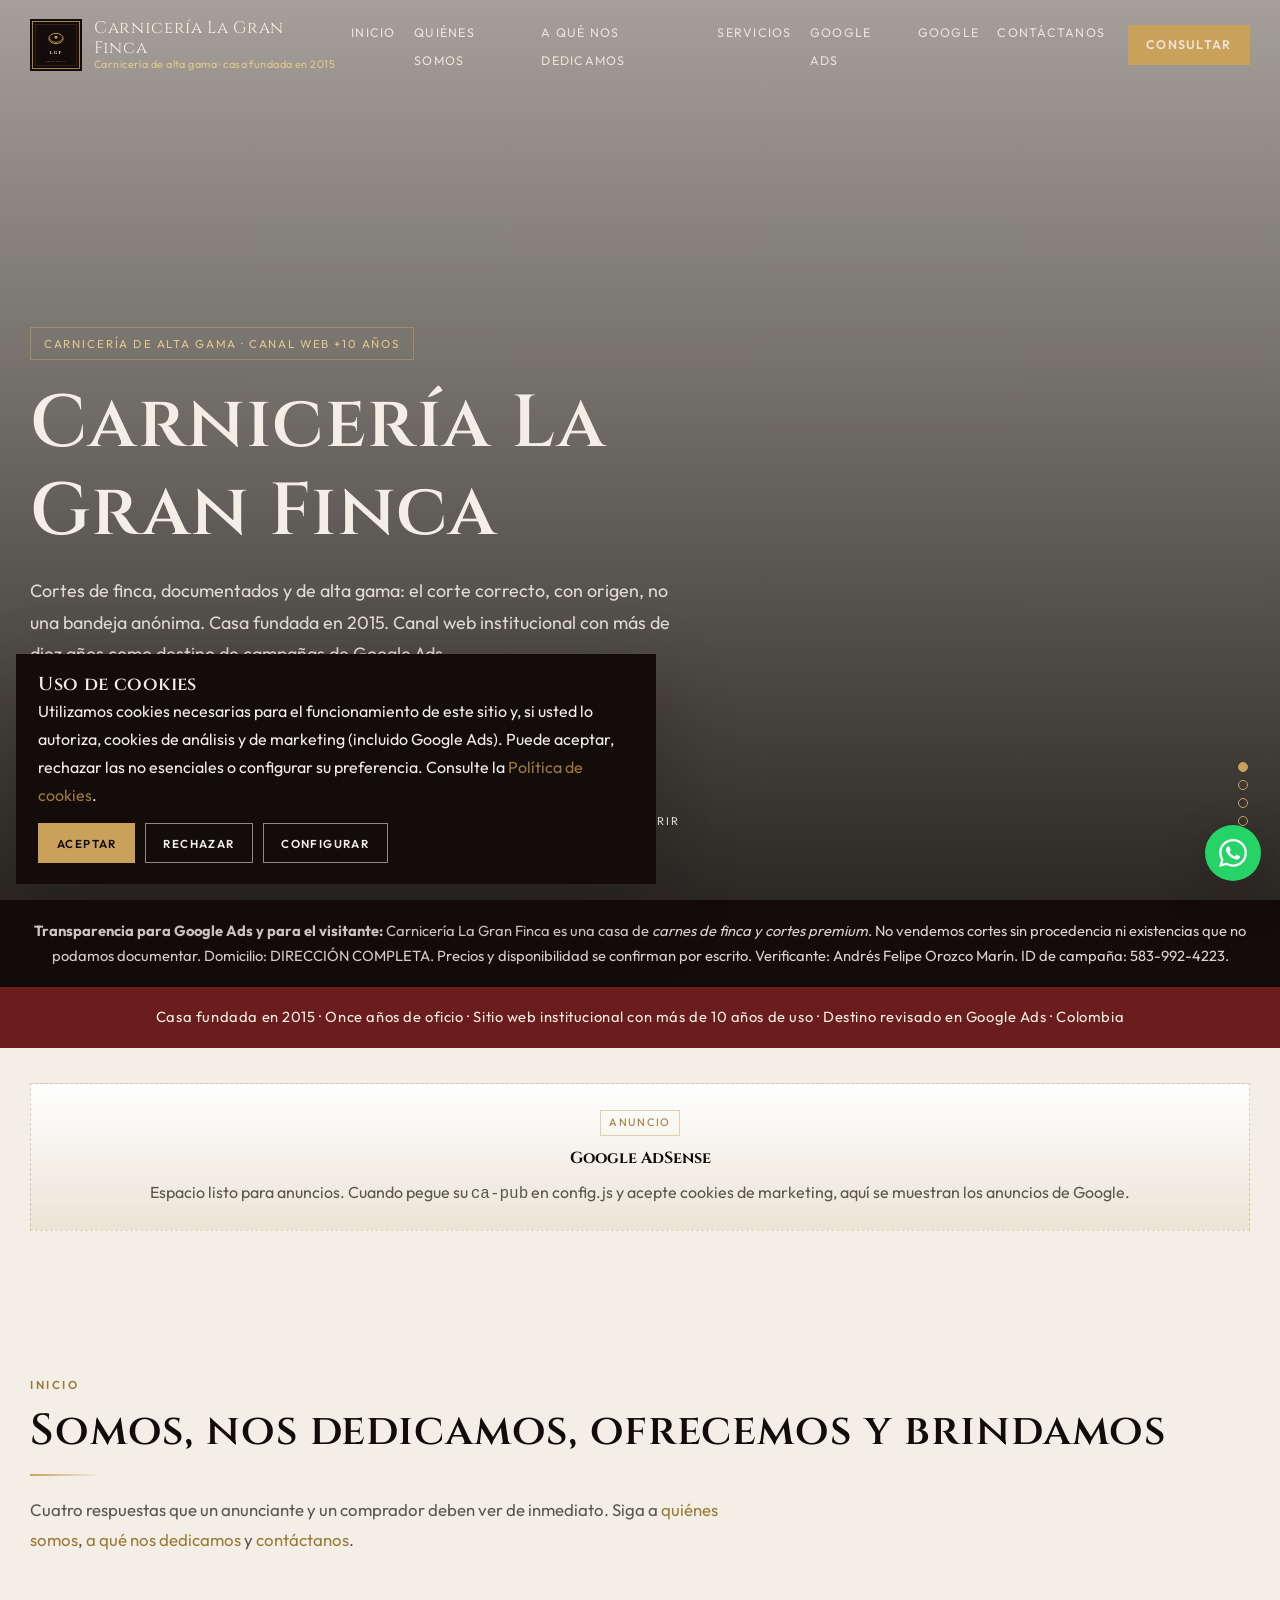
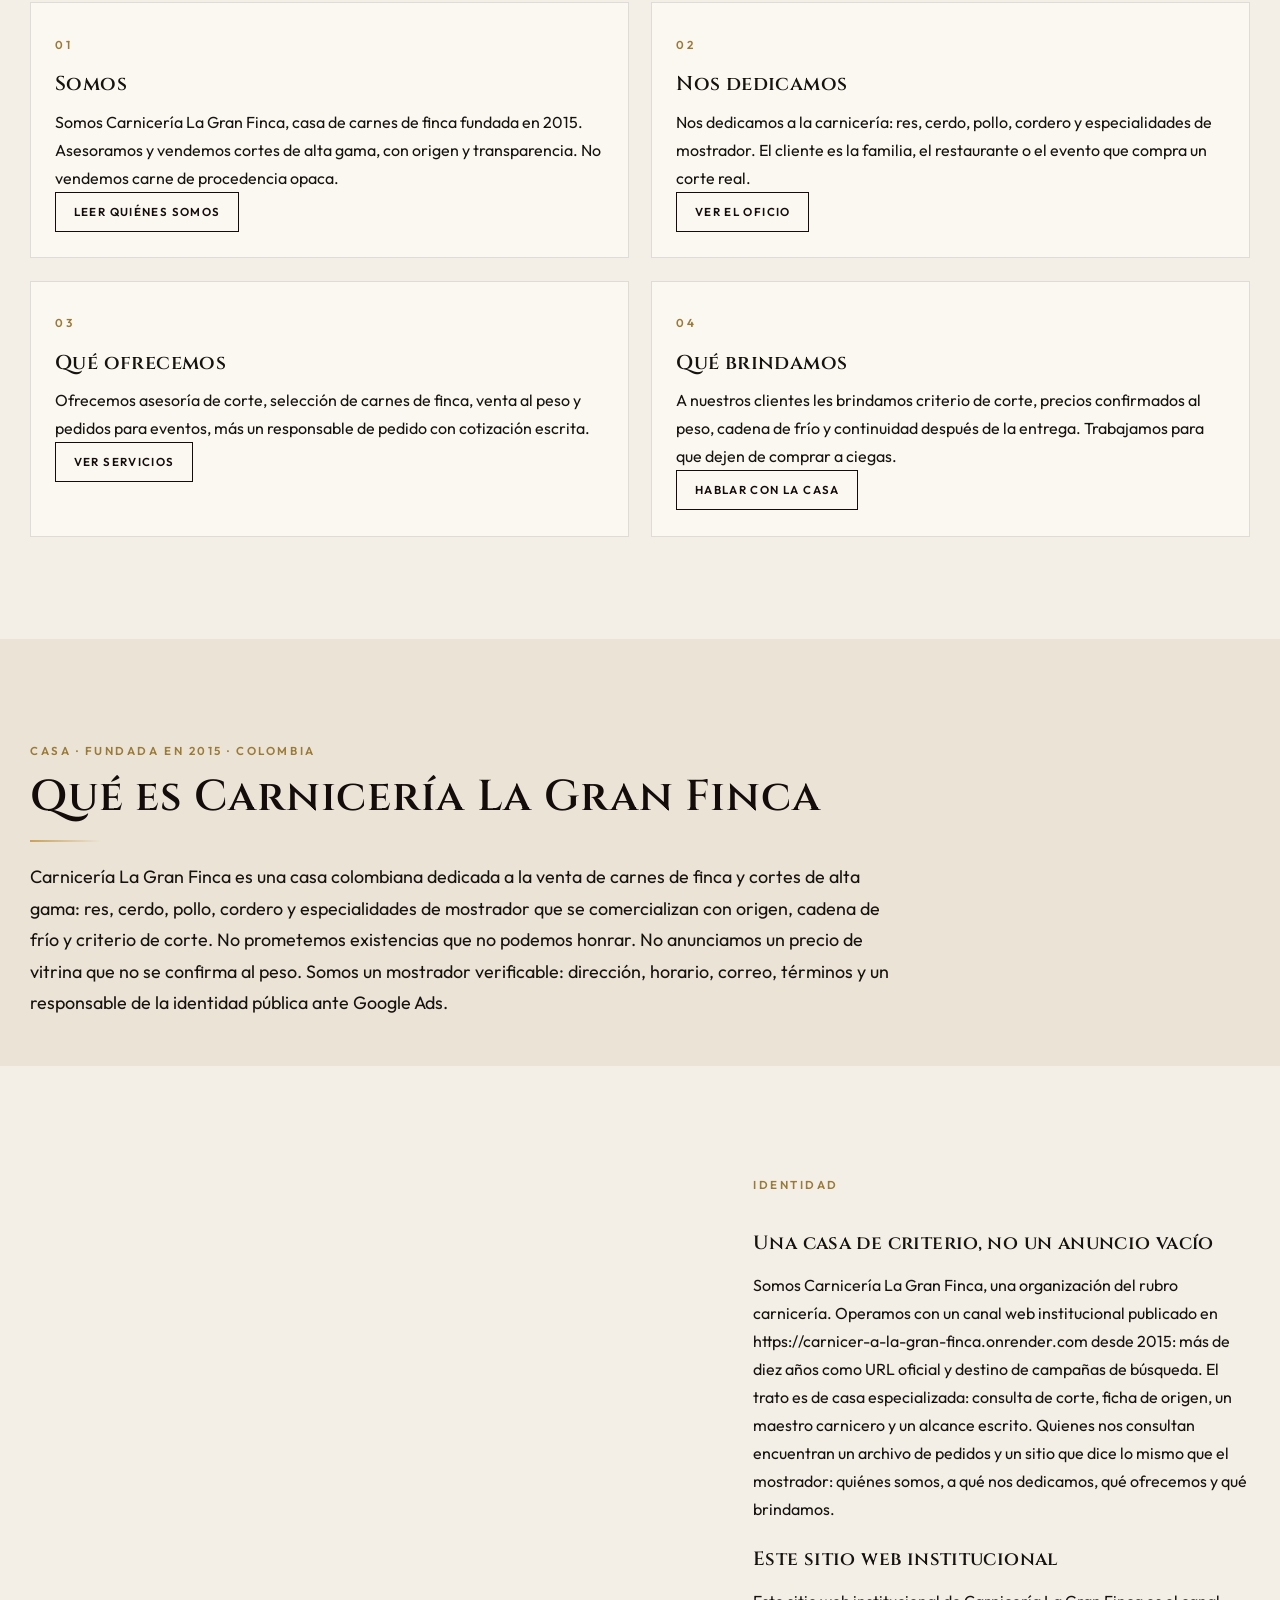
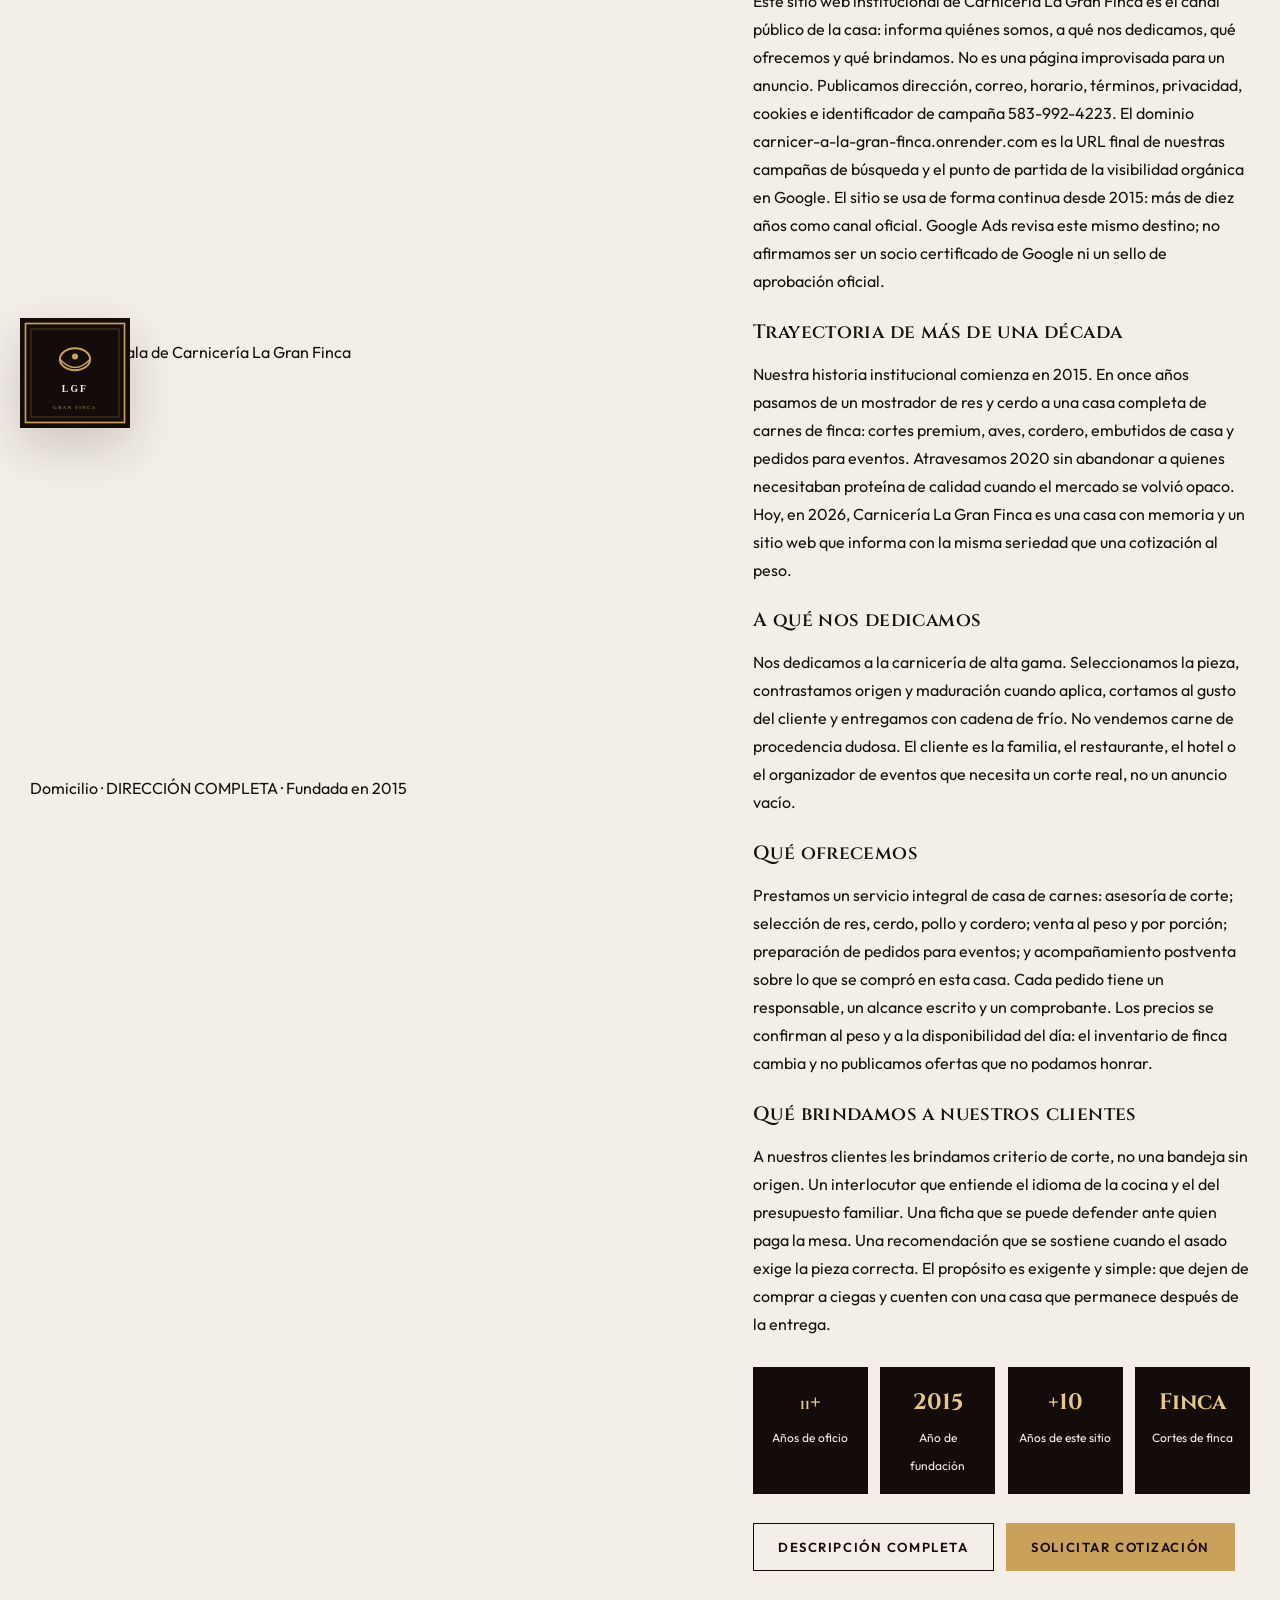
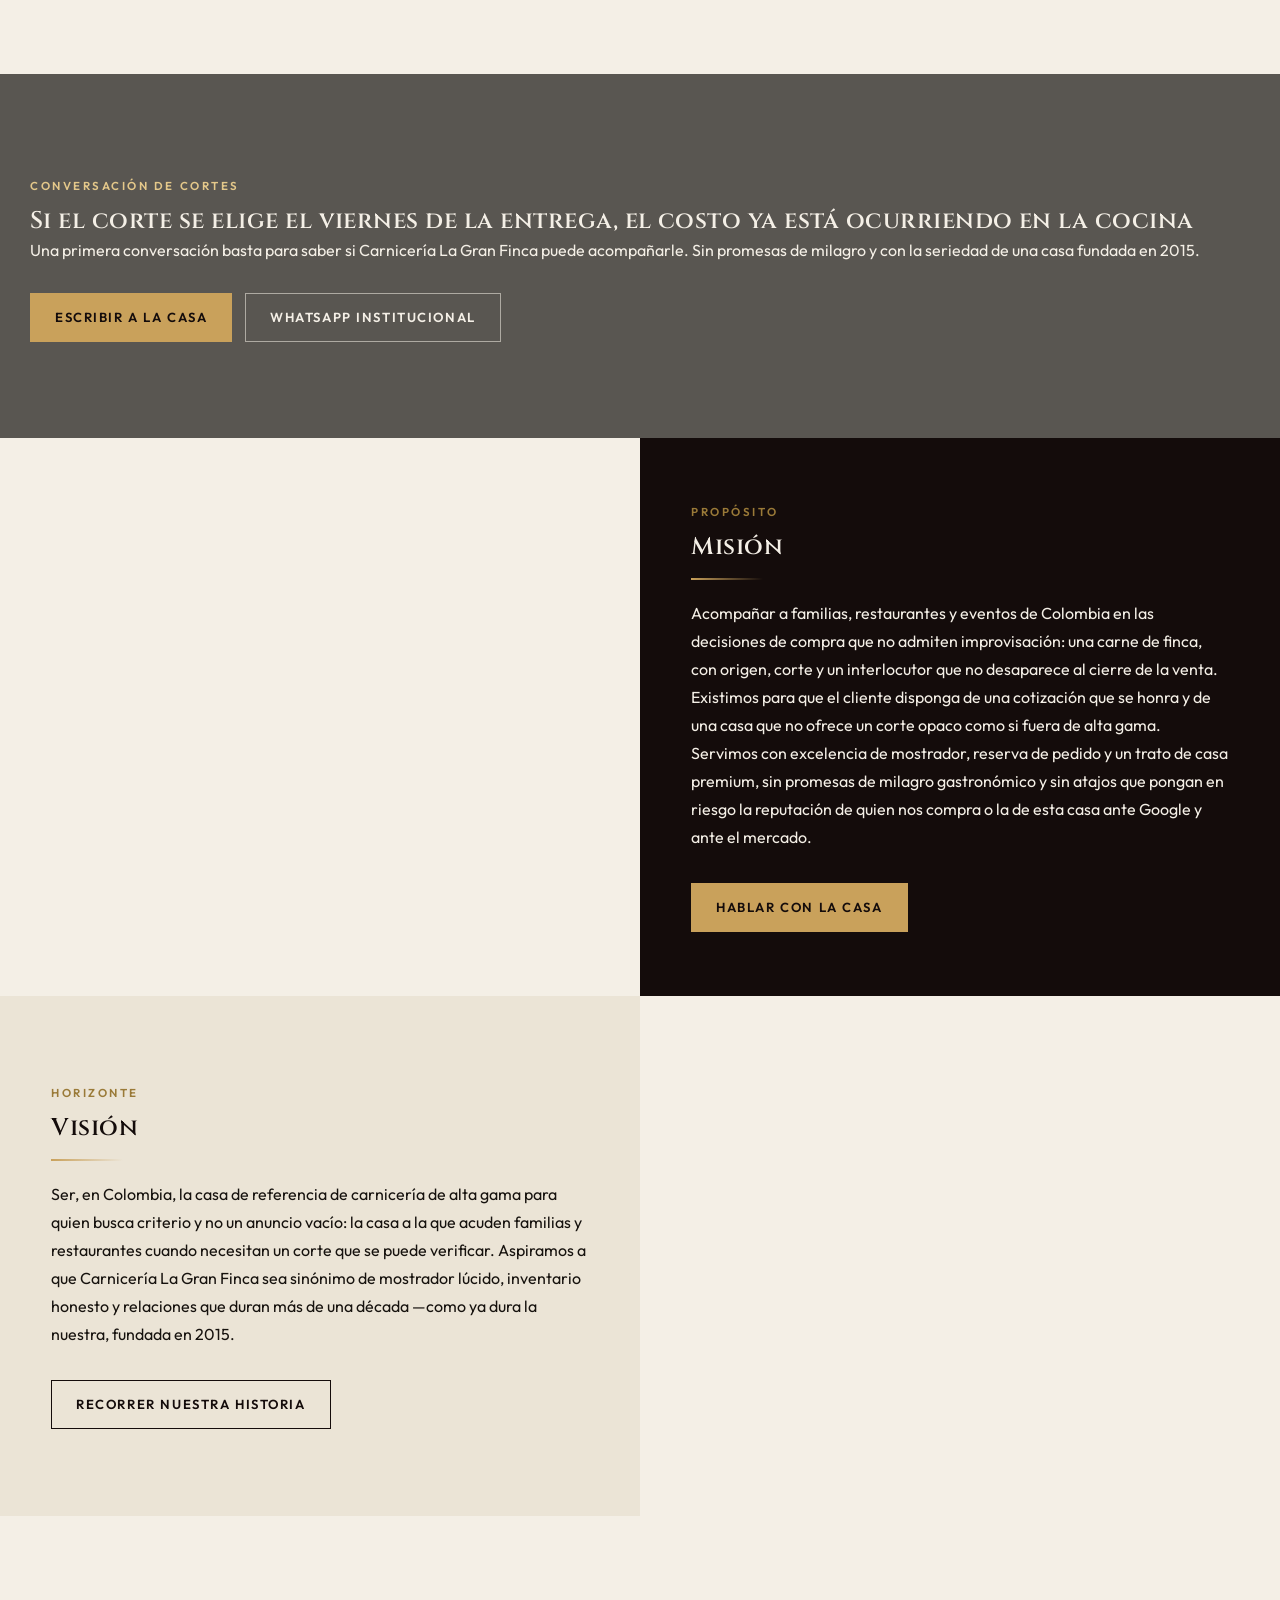
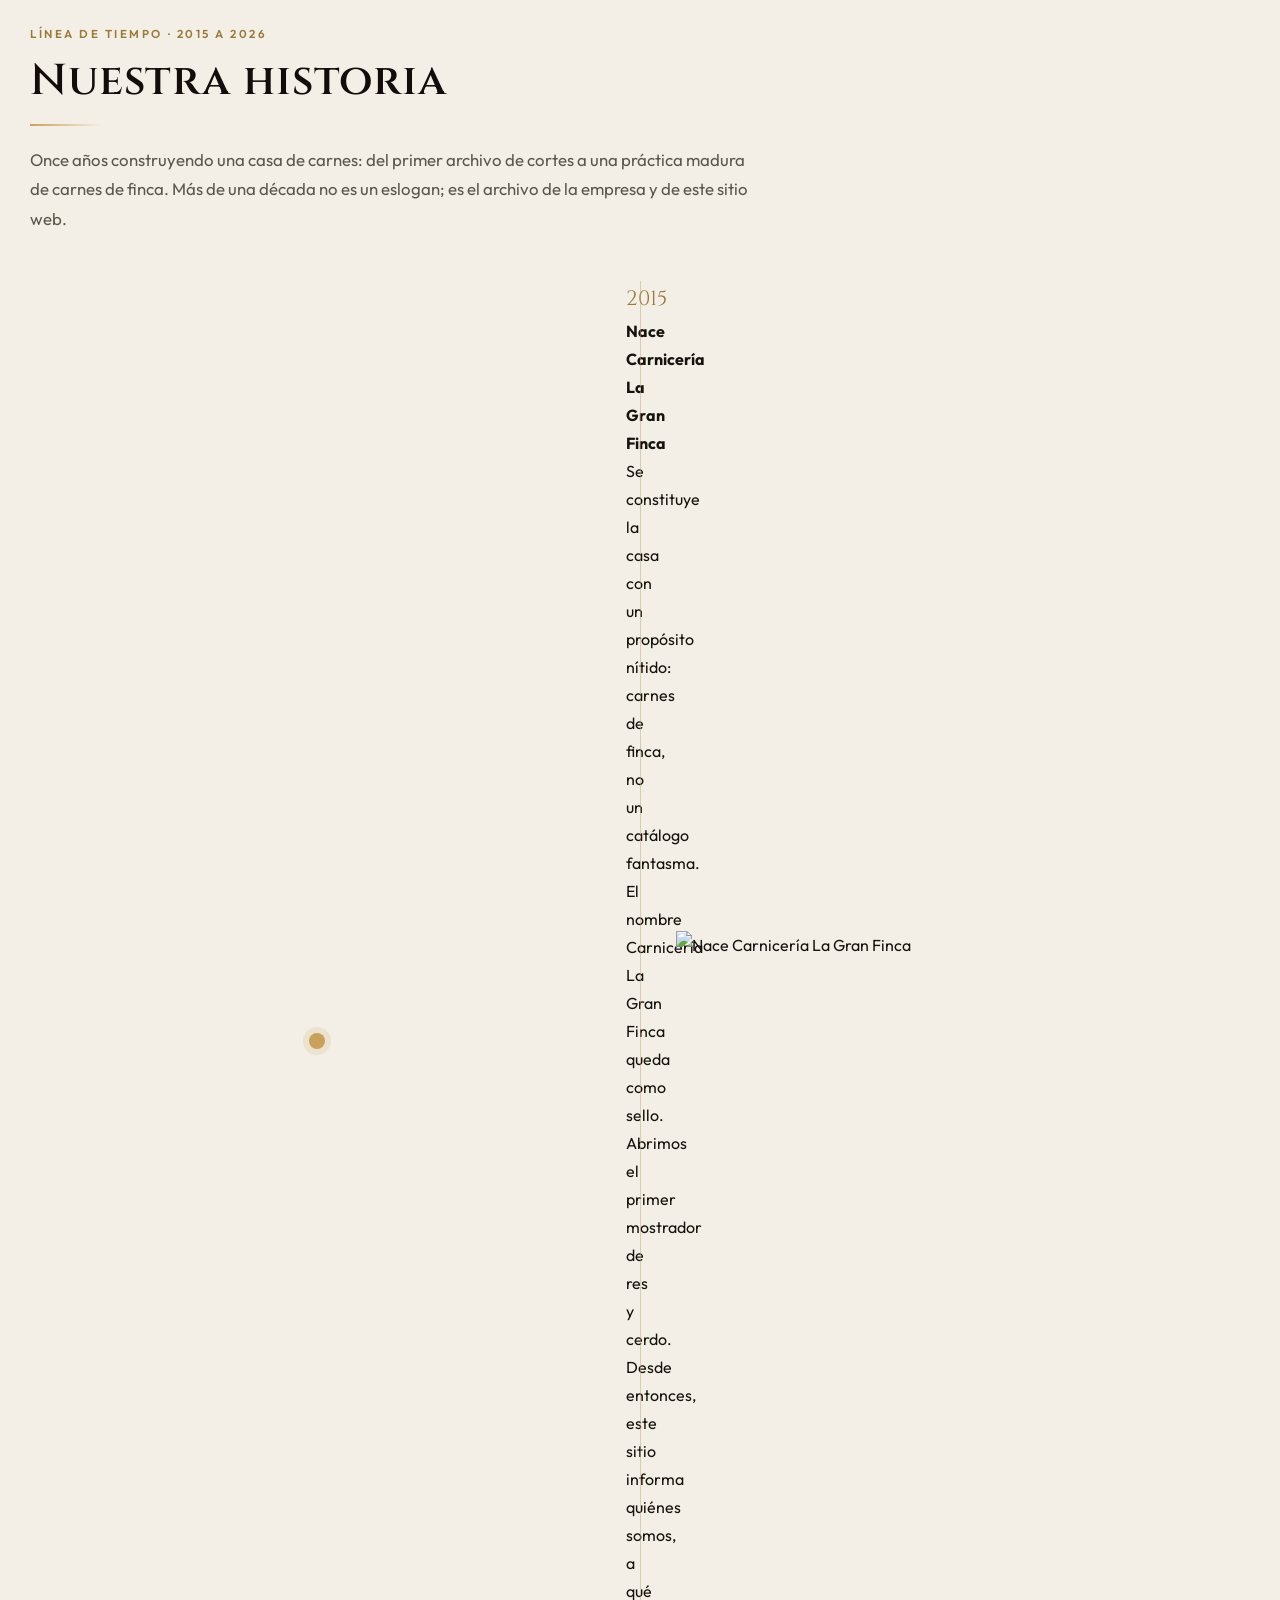
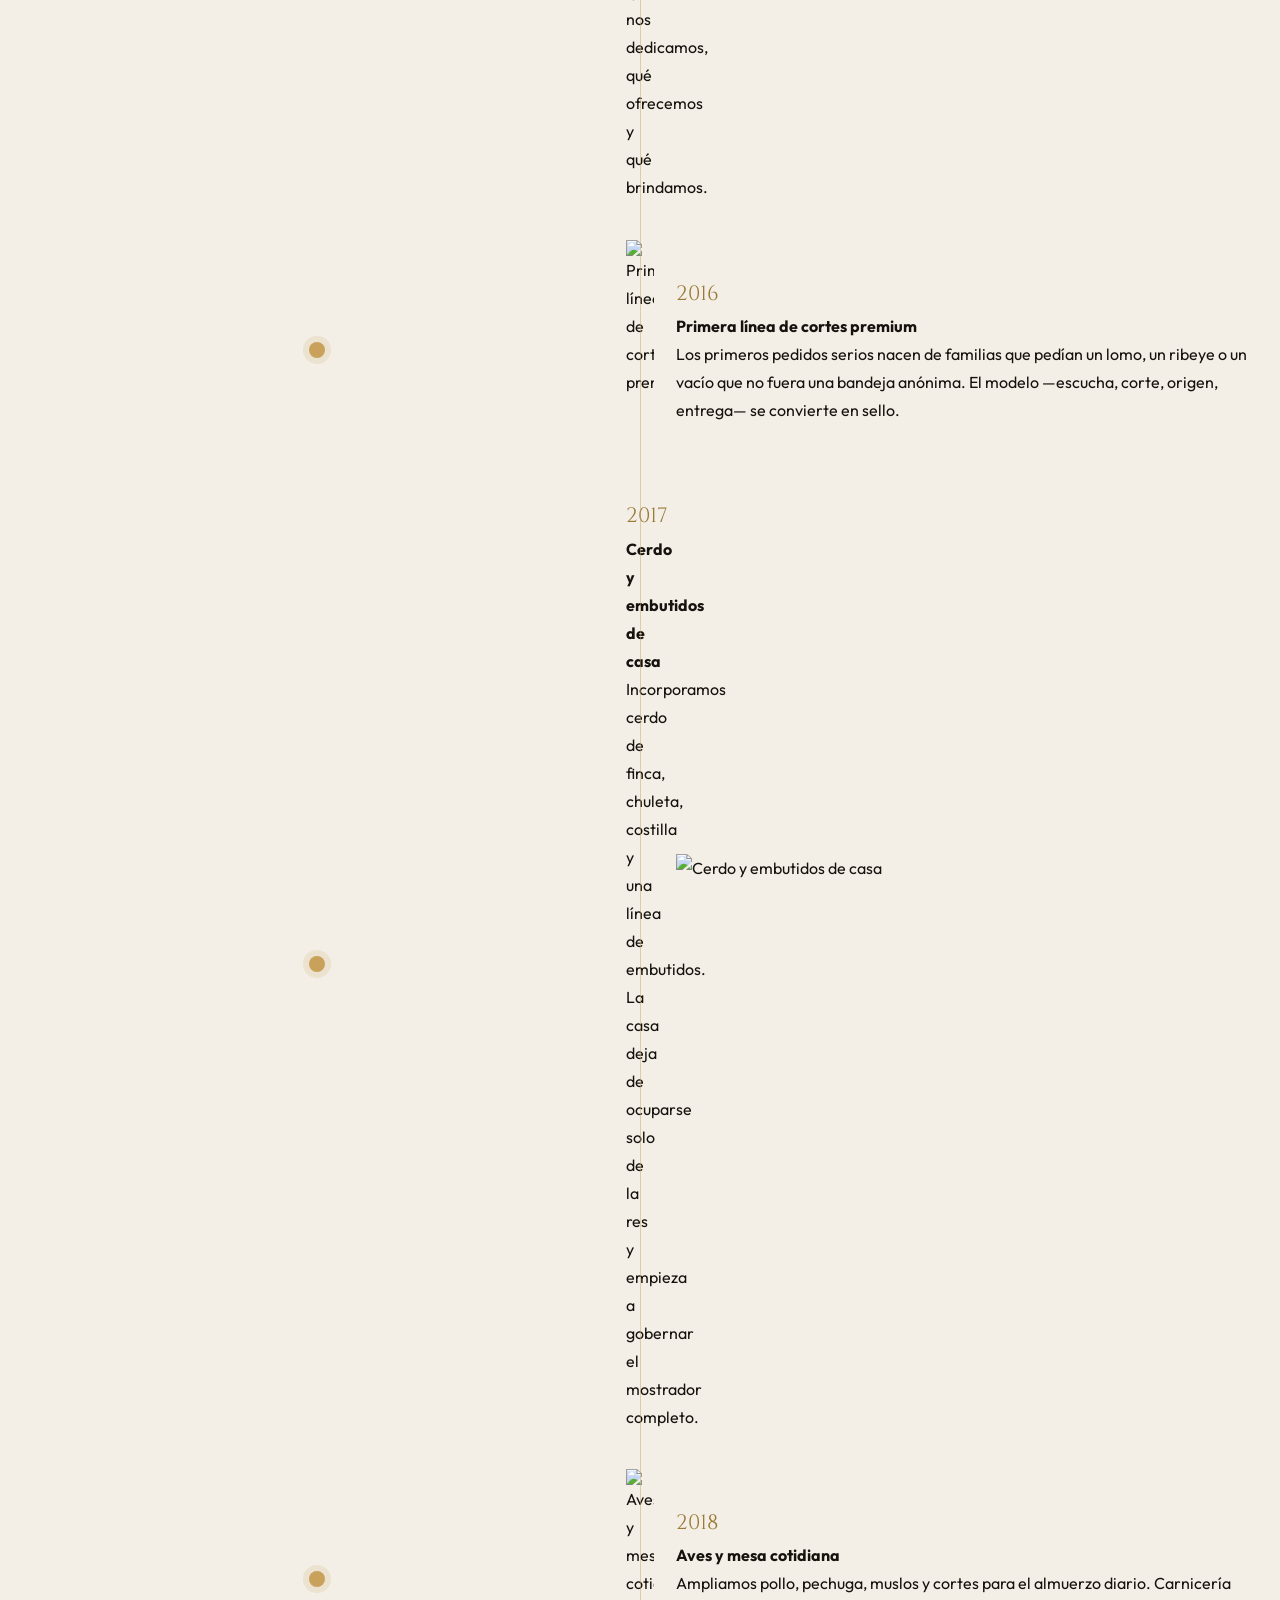
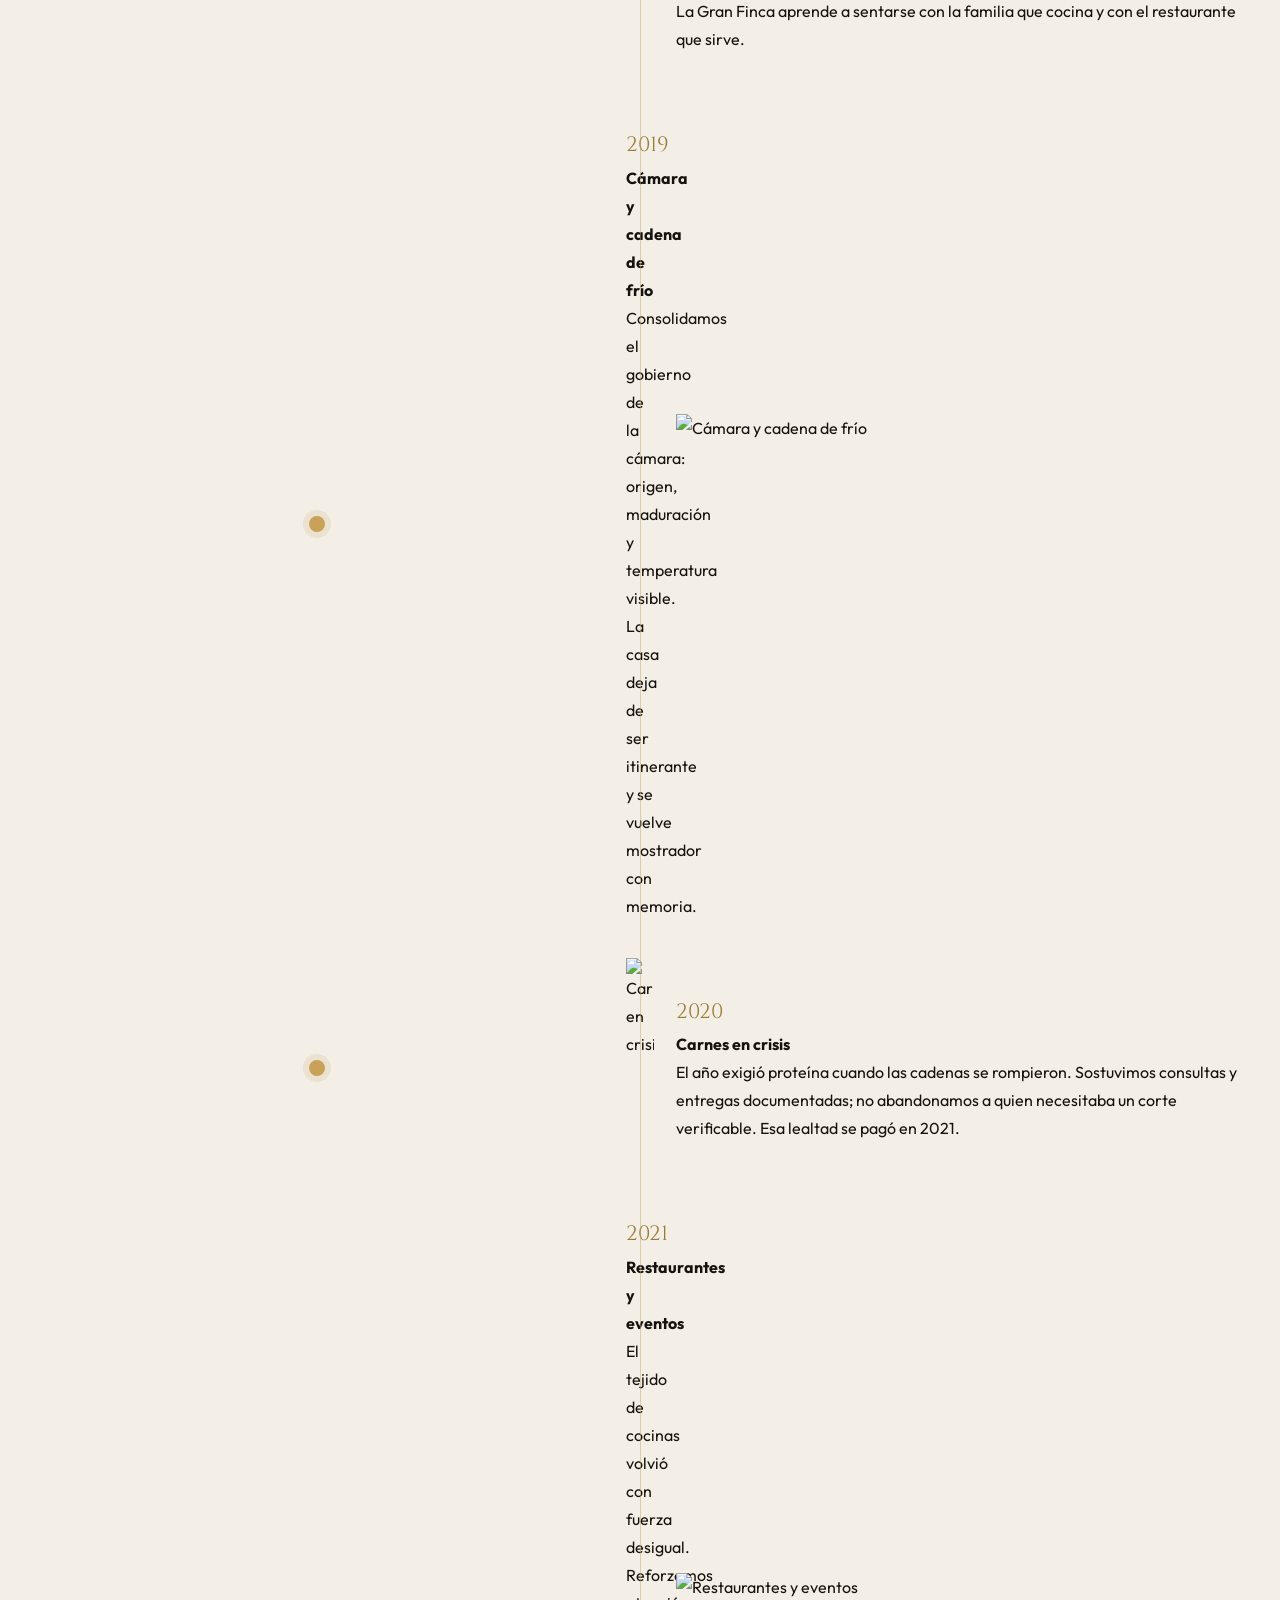
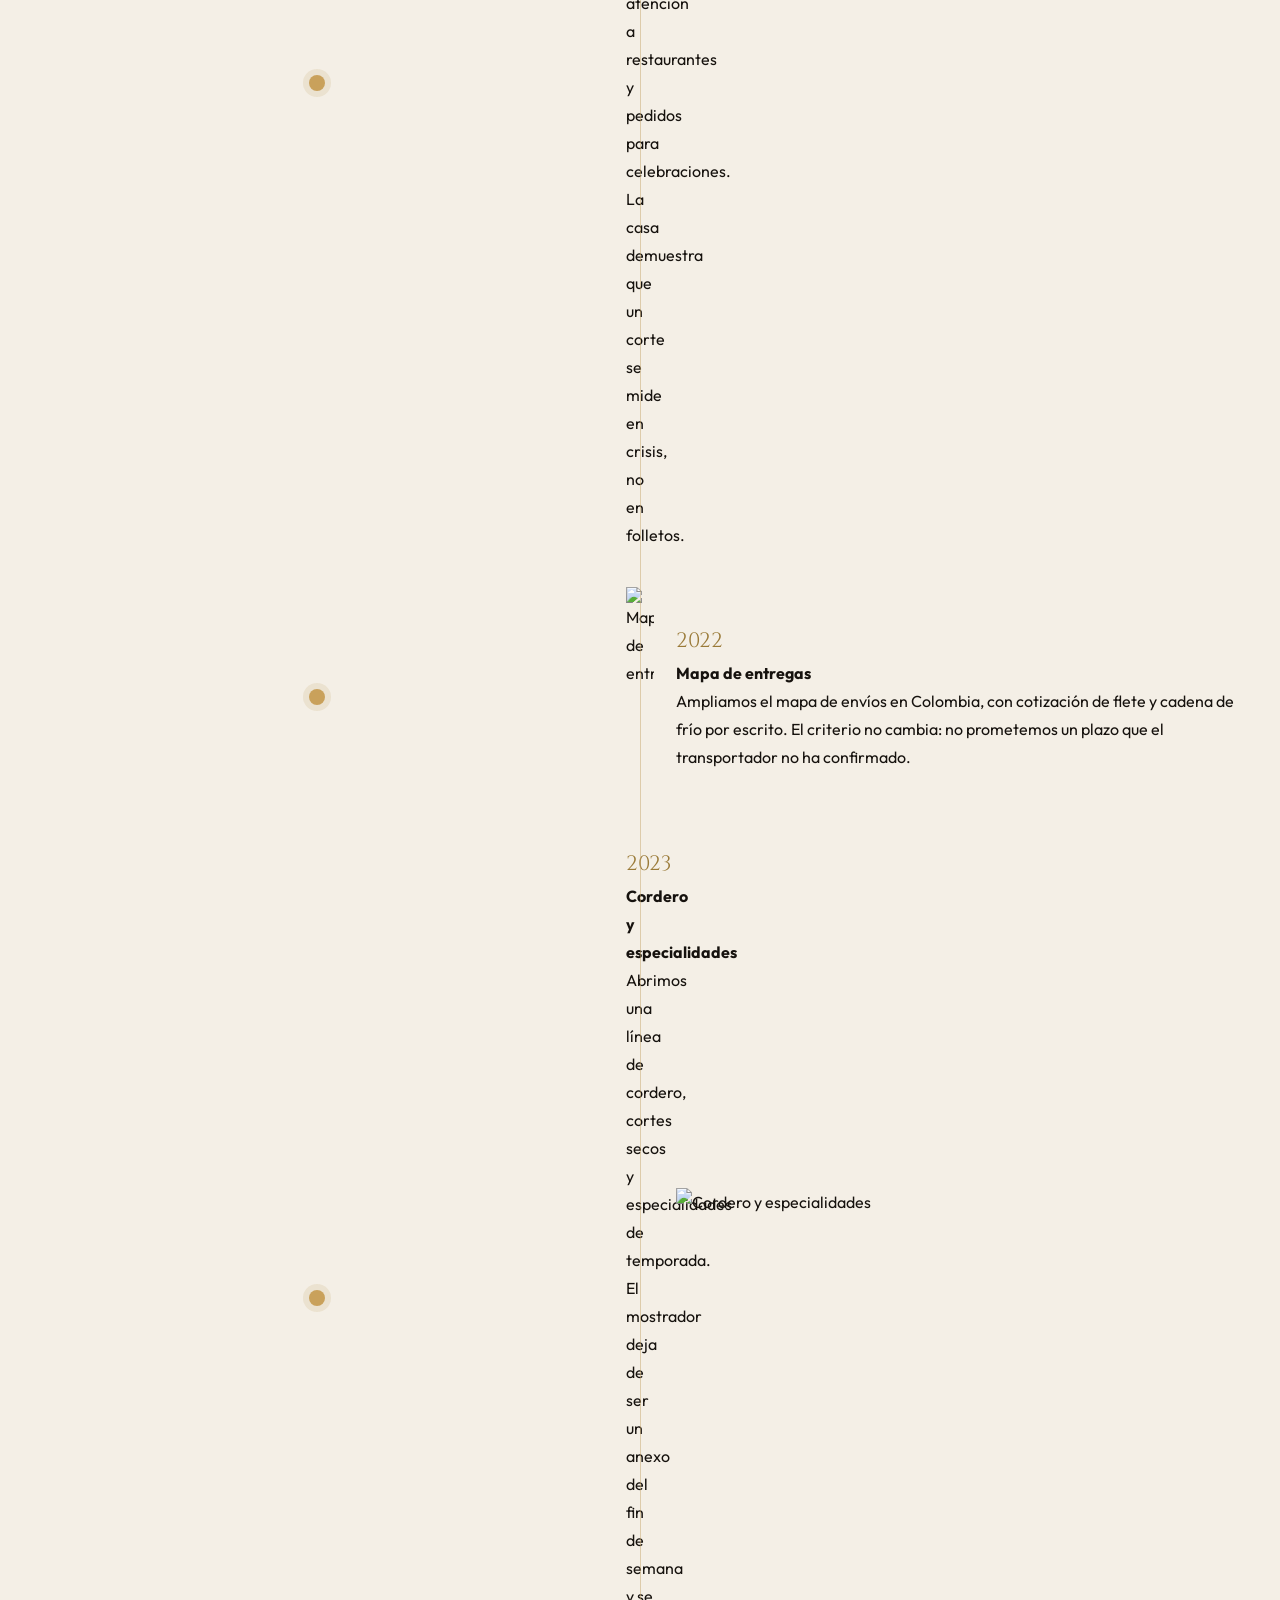
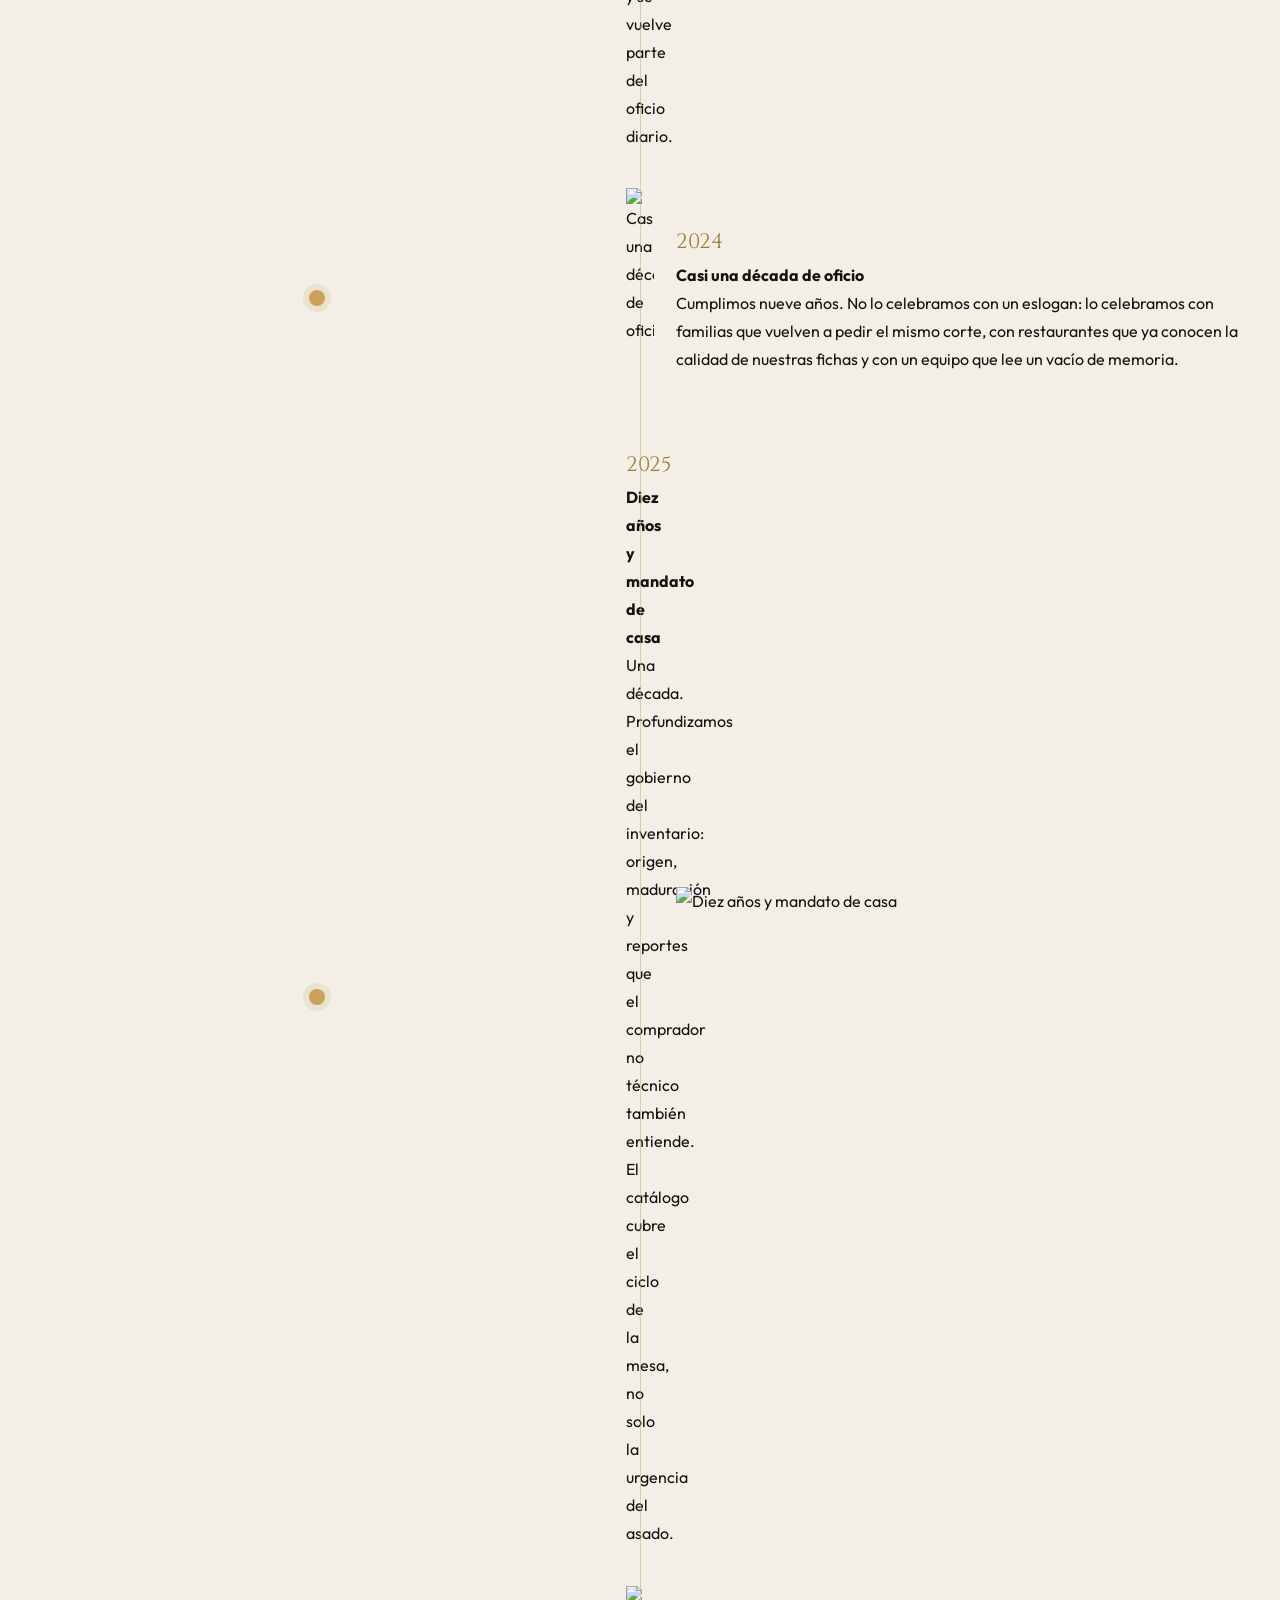
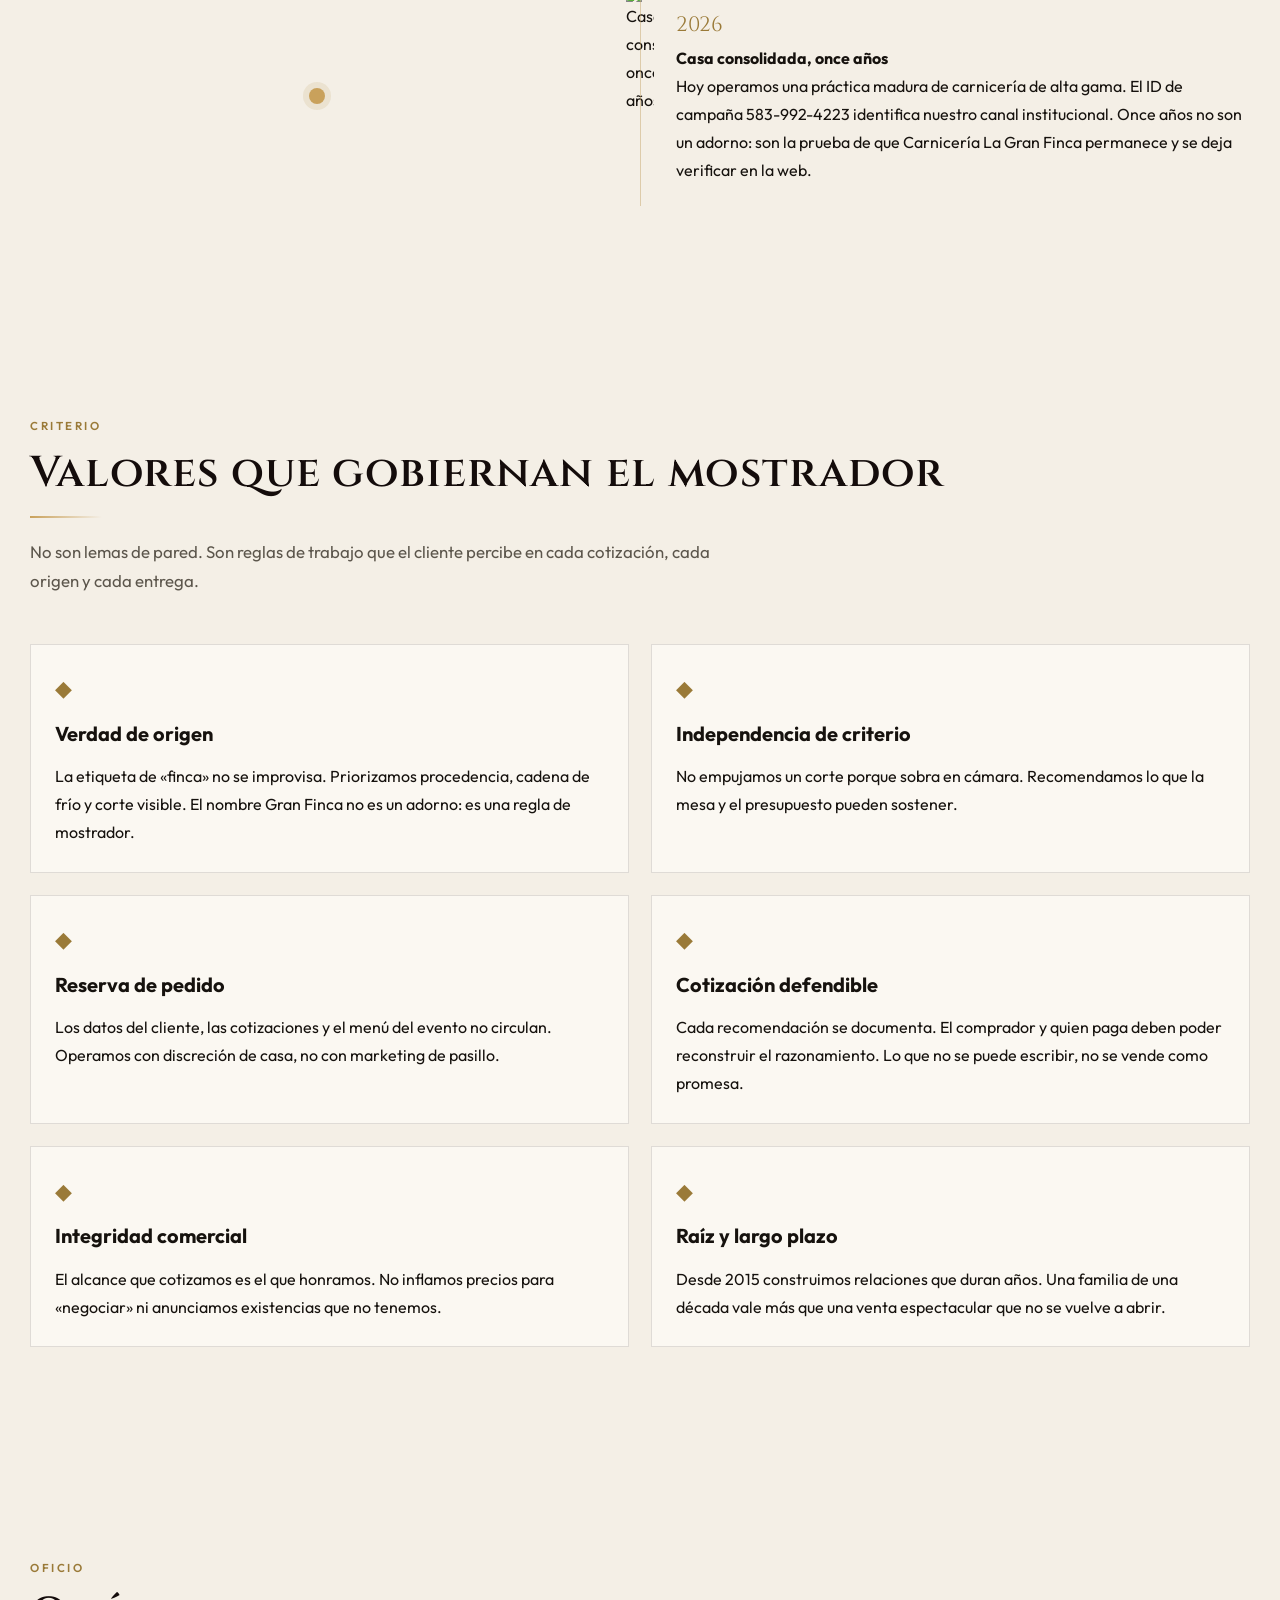
==== index.html @ 7850e7ec "Add files via upload" ====
<!DOCTYPE html>
<html lang="es">
<head>
  <meta charset="UTF-8">
  <meta name="viewport" content="width=device-width, initial-scale=1.0, viewport-fit=cover">
  <meta name="description" content="Carnicería La Gran Finca: carnicería de carnes de finca. Sitio web institucional +10 años. Correo ryolimardunno@gmail.com. ID de campaña 583-992-4223.">
  <meta name="keywords" content="Carnicería La Gran Finca, carnicería, carnes de finca, carnes premium, carne de res, cortes de carne, corte de finca, carnicería de alta gama">
  <meta name="geo.region" content="CO">
  <meta name="language" content="Spanish">
  <meta name="content-language" content="es-CO">
  <meta name="author" content="Carnicería La Gran Finca">
  <meta name="robots" content="index, follow, max-image-preview:large">
  <meta name="googlebot" content="index, follow">
  <meta property="og:title" content="Carnes de finca y cortes premium | Carnicería La Gran Finca">
  <meta property="og:description" content="Casa de carnes de finca y cortes premium. Canal web institucional +10 años. ID de campaña 583-992-4223.">
  <meta property="og:image" content="https://images.unsplash.com/photo-1603048297172-c92544798d5a?w=1200&q=80&auto=format&fit=crop">
  <meta property="og:image:alt" content="Carnes de alta gama — Carnicería La Gran Finca">
  <meta name="twitter:image" content="https://images.unsplash.com/photo-1603048297172-c92544798d5a?w=1200&q=80&auto=format&fit=crop">
  <meta property="og:locale" content="es_CO">
  <meta property="og:site_name" content="Carnicería La Gran Finca">
  <meta property="og:type" content="website">
  <meta property="og:url" content="https://carnicer-a-la-gran-finca.onrender.com/">
  <meta name="twitter:card" content="summary_large_image">
  <meta name="theme-color" content="#140c0b">
  <link rel="canonical" href="https://carnicer-a-la-gran-finca.onrender.com/">
  <link rel="alternate" hreflang="es-CO" href="https://carnicer-a-la-gran-finca.onrender.com/">
  <link rel="alternate" hreflang="x-default" href="https://carnicer-a-la-gran-finca.onrender.com/">
  <link rel="icon" href="assets/img/favicon.svg" type="image/svg+xml">
  <link rel="apple-touch-icon" href="assets/img/logo.svg">
  <title>Carnes de finca y cortes premium | Carnicería La Gran Finca</title>
  <link rel="preconnect" href="https://fonts.googleapis.com">
  <link rel="preconnect" href="https://fonts.gstatic.com" crossorigin>
  <link rel="preconnect" href="https://images.unsplash.com" crossorigin>
  <link rel="dns-prefetch" href="https://images.unsplash.com">
  <link rel="preload" as="image" href="https://images.unsplash.com/photo-1603048297172-c92544798d5a?w=1280&q=80&auto=format&fit=crop" fetchpriority="high">
  <link href="https://fonts.googleapis.com/css2?family=Cinzel:wght@500;600&family=Outfit:wght@300;400;500;600;700&display=swap" rel="stylesheet">
  <script type="application/ld+json">
  {
    "@context": "https://schema.org",
    "@type": "FoodEstablishment",
    "name": "Carnicería La Gran Finca",
    "description": "Carnicería de carnes de finca. Canal web institucional desde 2015.",
    "foundingDate": "2015",
    "email": "ryolimardunno@gmail.com",
    "url": "https://carnicer-a-la-gran-finca.onrender.com/",
    "image": "https://carnicer-a-la-gran-finca.onrender.com/assets/img/logo.svg",
    "currenciesAccepted": "COP",
    "openingHours": "Mo-Fr 07:00-19:00, Sa 07:00-18:00, Su 08:00-14:00",
    "address": {
      "@type": "PostalAddress",
      "streetAddress": "DIRECCIÓN COMPLETA",
      "addressCountry": "CO"
    },
    "areaServed": { "@type": "Country", "name": "Colombia" },
    "knowsAbout": ["carnicería", "carnes de finca", "carne de res", "cortes de carne"],
    "priceRange": "$$"
  }
  </script>
  <script type="application/ld+json">
  {
    "@context": "https://schema.org",
    "@type": "WebSite",
    "name": "Carnicería La Gran Finca",
    "url": "https://carnicer-a-la-gran-finca.onrender.com/",
    "inLanguage": "es-CO",
    "datePublished": "2015-01-01",
    "description": "Sitio web institucional de Carnicería La Gran Finca, usado de forma continua desde 2015.",
    "publisher": { "@type": "Organization", "name": "Carnicería La Gran Finca" }
  }
  </script>
  <link rel="stylesheet" href="assets/css/styles.css">
</head>
<body>

  <a class="skip-link" href="#contenido">Saltar al contenido</a>

  <header class="site-header" id="inicio">
    <div class="header-inner">
      <a class="brand" href="#inicio" aria-label="Carnicería La Gran Finca — Inicio">
        <img class="brand-logo-img" data-cfg-src="logo" src="assets/img/logo.svg" alt="Carnicería La Gran Finca" width="64" height="64">
        <span class="brand-text">
          <span class="brand-name" data-cfg="nombre">Carnicería La Gran Finca</span>
          <span class="brand-sub" data-cfg="brandSub">carnicería de alta gama · casa fundada en 2015</span>
        </span>
      </a>
      <button class="nav-toggle" type="button" aria-expanded="false" aria-controls="nav-principal" aria-label="Abrir menú">
        <span></span><span></span><span></span>
      </button>
      <nav class="nav-principal" id="nav-principal" aria-label="Navegación principal">
        <ul>
          <li><a href="#inicio">Inicio</a></li>
          <li><a href="quienes-somos.html">Quiénes somos</a></li>
          <li><a href="a-que-nos-dedicamos.html">A qué nos dedicamos</a></li>
          <li><a href="#servicios">Servicios</a></li>
          <li><a href="#google-ads">Google Ads</a></li>
          <li><a href="search-console.html">Google</a></li>
          <li><a href="contacto.html">Contáctanos</a></li>
        </ul>
        <a class="btn btn-primary btn-sm" href="#contacto">Consultar</a>
      </nav>
    </div>
  </header>

  <main id="contenido">

    <section class="hero" aria-label="Portada principal">
      <div class="hero-carousel" id="hero-carousel"></div>
      <div class="hero-overlay" aria-hidden="true"></div>
      <div class="hero-content reveal">
        <span class="hero-badge" data-cfg="heroUbacion">Carnes de finca y cortes premium · canal web +10 años</span>
        <h1 class="hero-headline">Carnicería La Gran Finca</h1>
        <p class="hero-slogan">Cortes de finca, documentados y de alta gama: el corte correcto, con origen, no una bandeja anónima. Casa fundada en 2015. Canal web institucional con más de diez años como destino de campañas de Google Ads.</p>
        <p class="hero-site-url">
          <a data-cfg-href="sitioUrl" href="https://carnicer-a-la-gran-finca.onrender.com/" target="_blank" rel="noopener noreferrer">
            <span data-cfg="sitioDominio">carnicer-a-la-gran-finca.onrender.com</span>
          </a>
        </p>
        <div class="hero-actions">
          <a class="btn btn-primary" href="#somos">Conocer más</a>
          <a class="btn btn-outline" href="#contacto">Contactar</a>
          <a class="btn btn-whatsapp" data-cfg-href="whatsapp" href="contacto.html" rel="noopener noreferrer">
            <svg width="18" height="18" viewBox="0 0 24 24" fill="currentColor" aria-hidden="true"><path d="M17.472 14.382c-.297-.149-1.758-.867-2.03-.967-.273-.099-.471-.148-.67.15-.197.297-.767.966-.94 1.164-.173.199-.347.223-.644.075-.297-.15-1.255-.463-2.39-1.475-.883-.788-1.48-1.761-1.653-2.059-.173-.297-.018-.458.13-.606.134-.133.298-.347.446-.52.149-.174.198-.298.298-.497.099-.198.05-.371-.025-.52-.075-.149-.669-1.612-.916-2.207-.242-.579-.487-.5-.669-.51-.173-.008-.371-.01-.57-.01-.198 0-.52.074-.792.372-.272.297-1.04 1.016-1.04 2.479 0 1.462 1.065 2.875 1.213 3.074.149.198 2.096 3.2 5.077 4.487.709.306 1.262.489 1.694.625.712.227 1.36.195 1.871.118.571-.085 1.758-.719 2.006-1.413.248-.694.248-1.289.173-1.413-.074-.124-.272-.198-.57-.347m-5.421 7.403h-.004a9.87 9.87 0 01-5.031-1.378l-.361-.214-3.741.982.998-3.648-.235-.374a9.86 9.86 0 01-1.51-5.26c.001-5.45 4.436-9.884 9.888-9.884 2.64 0 5.122 1.03 6.988 2.898a9.825 9.825 0 012.893 6.994c-.003 5.45-4.435 9.884-9.885 9.884m8.413-18.297A11.815 11.815 0 0012.05 0C5.495 0 .16 5.335.157 11.892c0 2.096.547 4.142 1.588 5.945L.057 24l6.305-1.654a11.882 11.882 0 005.683 1.448h.005c6.554 0 11.89-5.335 11.893-11.893a11.821 11.821 0 00-3.48-8.413z"/></svg>
            WhatsApp
          </a>
        </div>
      </div>
      <div class="hero-indicators" id="hero-indicators" role="tablist" aria-label="Imágenes de portada"></div>
      <a class="hero-scroll" href="#somos" aria-label="Desplazarse hacia abajo">
        <span>Descubrir</span>
        <span class="hero-scroll-line"></span>
      </a>
    </section>

    <p class="policy-strip">
      <strong>Transparencia para Google Ads y para el visitante:</strong>
      Carnicería La Gran Finca es una casa de <em>carnes de finca y cortes premium</em>.
      No vendemos cortes sin procedencia ni existencias que no podamos documentar.
      Domicilio: <span data-cfg="direccion">DIRECCIÓN COMPLETA</span>.
      Precios y disponibilidad se confirman por escrito.
      Verificante: <span data-cfg="verificanteNombre">Andrés Felipe Orozco Marín</span>.
      ID de campaña: <span data-cfg="idCampana">583-992-4223</span>.
    </p>

    <p class="years-ribbon">Casa fundada en 2015 · Once años de oficio · Sitio web institucional con más de 10 años de uso · Destino revisado en Google Ads · Colombia</p>

    <aside class="adsense-unit container" data-adsense data-ad-format="horizontal" aria-label="Anuncio"></aside>

    <section class="section" id="inicio-info" aria-labelledby="inicio-info-title">
      <div class="container">
        <div class="section-head reveal">
          <span class="eyebrow">Inicio</span>
          <h2 class="section-title" id="inicio-info-title">Somos, nos dedicamos, ofrecemos y brindamos</h2>
          <div class="gold-rule"></div>
          <p class="section-lead">Cuatro respuestas que un anunciante y un comprador deben ver de inmediato. Siga a <a href="quienes-somos.html">quiénes somos</a>, <a href="a-que-nos-dedicamos.html">a qué nos dedicamos</a> y <a href="contacto.html">contáctanos</a>.</p>
        </div>
        <div class="pillars-grid">
          <article class="pillar-card reveal">
            <span class="eyebrow">01</span>
            <h3>Somos</h3>
            <p data-cfg="pilarSomos">Somos Carnicería La Gran Finca, casa de carnes de finca fundada en 2015.</p>
            <a class="btn btn-ghost btn-sm" href="quienes-somos.html">Leer quiénes somos</a>
          </article>
          <article class="pillar-card reveal">
            <span class="eyebrow">02</span>
            <h3>Nos dedicamos</h3>
            <p data-cfg="pilarDedicacion">Nos dedicamos a la venta de carnes de finca y cortes premium: res, cerdo, pollo y aves.</p>
            <a class="btn btn-ghost btn-sm" href="a-que-nos-dedicamos.html">Ver el oficio</a>
          </article>
          <article class="pillar-card reveal">
            <span class="eyebrow">03</span>
            <h3>Qué ofrecemos</h3>
            <p data-cfg="pilarOfrecemos">Ofrecemos asesoría de corte, selección y venta de carnes de finca con cotización escrita.</p>
            <a class="btn btn-ghost btn-sm" href="#servicios">Ver servicios</a>
          </article>
          <article class="pillar-card reveal">
            <span class="eyebrow">04</span>
            <h3>Qué brindamos</h3>
            <p data-cfg="pilarBrindamos">A nuestros clientes les brindamos criterio de corte, origen del corte y continuidad después de la entrega.</p>
            <a class="btn btn-ghost btn-sm" href="contacto.html">Hablar con la casa</a>
          </article>
        </div>
      </div>
    </section>

    <section class="about-hero" id="somos" aria-labelledby="somos-title">
      <div class="container reveal">
        <span class="eyebrow">Casa · fundada en 2015 · Colombia</span>
        <h2 class="section-title" id="somos-title" data-cfg="quienesTitulo">Qué es Carnicería La Gran Finca</h2>
        <div class="gold-rule"></div>
        <p class="about-hero-lead" data-cfg="quienesDescripcion">Carnicería La Gran Finca es una casa colombiana dedicada a la carnicería de carnes de finca.</p>
      </div>
    </section>

    <section class="section" aria-labelledby="identidad-title">
      <div class="container">
        <div class="about-grid">
          <div class="about-visual reveal-left">
            <img class="logo-sello" data-cfg-src="logo" src="assets/img/logo.svg" alt="Sello de Carnicería La Gran Finca" width="280" height="280">
            <div class="about-visual-frame">
              <img src="https://images.unsplash.com/photo-1603048297172-c92544798d5a?w=1200&q=85&auto=format&fit=crop" alt="Cortes en sala de Carnicería La Gran Finca" width="900" height="560" loading="lazy">
            </div>
            <div class="about-visual-caption">
              Domicilio · <span data-cfg="direccion">DIRECCIÓN COMPLETA</span> · Fundada en <span data-cfg="anioFundacion">2015</span>
            </div>
          </div>
          <div class="about-copy reveal-right">
            <span class="eyebrow">Identidad</span>
            <h3 id="identidad-title">Una casa de criterio, no un anuncio vacío</h3>
            <p data-cfg="quienesSomos">Somos Carnicería La Gran Finca, una organización colombiana dedicada al rubro carnicería de carnes de finca.</p>
            <h3>Este sitio web institucional</h3>
            <p data-cfg="sitioWebDesde">Este sitio web institucional se usa de forma continua desde 2015: más de diez años como URL oficial y destino de campañas de Google Ads.</p>
            <h3>Trayectoria de más de una década</h3>
            <p data-cfg="quienesTrayectoria">Nuestra historia institucional comienza en 2015. En once años hemos pasado de un mostrador de carnes de finca a una casa completa de carnes de finca.</p>
            <h3>A qué nos dedicamos</h3>
            <p data-cfg="quienesDedicacion">Nos dedicamos a la carnicería de carnes de finca: res, cerdo, pollo y especialidades.</p>
            <h3>Qué ofrecemos</h3>
            <p data-cfg="quienesServicios">Prestamos un servicio integral de casa de carnes: asesoría, selección, venta y asesoría de corte con cotización escrita.</p>
            <h3>Qué brindamos a nuestros clientes</h3>
            <p data-cfg="quienesClientes">A nuestros clientes les brindamos criterio de corte, no una bandeja sin origen.</p>
            <div class="about-facts">
              <div class="about-fact">
                <strong><span data-cfg="antiguedadAnios">11</span>+</strong>
                <span>Años de oficio</span>
              </div>
              <div class="about-fact">
                <strong>2015</strong>
                <span>Año de fundación</span>
              </div>
              <div class="about-fact">
                <strong>+10</strong>
                <span>Años de este sitio</span>
              </div>
              <div class="about-fact">
                <strong>Finca</strong>
                <span>Cortes de finca</span>
              </div>
            </div>
            <div class="about-actions">
              <a class="btn btn-ghost" href="quienes-somos.html">Descripción completa</a>
              <a class="btn btn-primary" href="#contacto">Solicitar cotización</a>
            </div>
          </div>
        </div>
      </div>
    </section>

    <section class="cta-band" data-parallax style="background-image:url('https://images.unsplash.com/photo-1558030006-450675393462?w=1920&q=80&auto=format&fit=crop');">
      <div class="container reveal">
        <span class="eyebrow" style="color:var(--gold-light)">Conversación de cortes</span>
        <h2>Si el corte se elige el viernes de la entrega, el costo ya está ocurriendo en la cocina</h2>
        <p>Una primera conversación basta para saber si Carnicería La Gran Finca puede acompañarle. Sin promesas de milagro y con la seriedad de una casa fundada en 2015.</p>
        <div class="hero-actions">
          <a class="btn btn-primary" href="#contacto">Escribir a la casa</a>
          <a class="btn btn-outline" data-cfg-href="whatsapp" href="contacto.html" rel="noopener noreferrer">WhatsApp institucional</a>
        </div>
      </div>
    </section>

    <section class="mv-block" id="mision" aria-labelledby="mision-title">
      <div class="mv-visual" data-parallax style="background-image:url('https://images.unsplash.com/photo-1500595046743-cd271d694d30?w=1600&q=85&auto=format&fit=crop');" role="img" aria-label="Finca y origen de las carnes"></div>
      <div class="mv-copy reveal-right">
        <span class="eyebrow">Propósito</span>
        <h2 id="mision-title">Misión</h2>
        <div class="gold-rule"></div>
        <p data-cfg="mision">Acompañar a hogares, restaurantes y eventos de Colombia en las decisiones de corte que no admiten improvisación.</p>
        <div class="about-actions" style="margin-top:2rem;">
          <a class="btn btn-primary" href="#contacto">Hablar con la casa</a>
        </div>
      </div>
    </section>

    <section class="mv-block mv-reverse" id="vision" aria-labelledby="vision-title">
      <div class="mv-copy light reveal-left">
        <span class="eyebrow">Horizonte</span>
        <h2 id="vision-title" style="color:var(--ink)">Visión</h2>
        <div class="gold-rule"></div>
        <p data-cfg="vision">Ser, en Colombia, la casa de referencia de carnes de finca para quien busca criterio y no un anuncio vacío.</p>
        <div class="about-actions" style="margin-top:2rem;">
          <a class="btn btn-ghost" href="#historia">Recorrer nuestra historia</a>
        </div>
      </div>
      <div class="mv-visual" data-parallax style="background-image:url('https://images.unsplash.com/photo-1603048297172-c92544798d5a?w=1600&q=85&auto=format&fit=crop');" role="img" aria-label="Mostrador de carnes de alta gama"></div>
    </section>

    <section class="section history-section" id="historia" aria-labelledby="historia-title">
      <div class="container">
        <div class="section-head reveal">
          <span class="eyebrow">Línea de tiempo · 2015 a 2026</span>
          <h2 class="section-title" id="historia-title">Nuestra historia</h2>
          <div class="gold-rule"></div>
          <p class="section-lead">Once años construyendo una casa de carnes: del primer archivo de cortes a una práctica madura de carnes de finca. Más de una década no es un eslogan; es el archivo de la empresa y de este sitio web.</p>
        </div>
        <div class="timeline" id="timeline"></div>
      </div>
    </section>

    <section class="section values-section" id="valores" aria-labelledby="valores-title">
      <div class="container">
        <div class="section-head reveal">
          <span class="eyebrow">Criterio</span>
          <h2 class="section-title" id="valores-title">Valores que gobiernan el mostrador</h2>
          <div class="gold-rule"></div>
          <p class="section-lead">No son lemas de pared. Son reglas de trabajo que el cliente percibe en cada cotización, cada origen y cada entrega.</p>
        </div>
        <div class="values-grid" id="values-grid"></div>
      </div>
    </section>

    <section class="section" id="servicios" aria-labelledby="servicios-title">
      <div class="container">
        <div class="section-head reveal">
          <span class="eyebrow">Oficio</span>
          <h2 class="section-title" id="servicios-title">Qué hacemos</h2>
          <div class="gold-rule"></div>
          <p class="section-lead">Seis líneas de casa de carnes. El punto de partida es una conversación de referencia; el punto de llegada, un origen que se puede defender.</p>
        </div>
        <div class="services-grid" id="services-grid"></div>
      </div>
    </section>

    <section class="section" id="catalogo" aria-labelledby="catalogo-title" style="background:var(--paper)">
      <div class="container">
        <div class="section-head reveal">
          <span class="eyebrow">Catálogo</span>
          <h2 class="section-title" id="catalogo-title">Líneas que cubrimos</h2>
          <div class="gold-rule"></div>
          <p class="section-lead">El alcance exacto se confirma por escrito. Estas son las familias con las que acompañamos a hogares y restaurantes en Colombia.</p>
        </div>
        <div class="sectors-grid" id="catalog-grid"></div>
      </div>
    </section>

    <section class="section" id="sectores" aria-labelledby="sectores-title">
      <div class="container">
        <div class="section-head reveal">
          <span class="eyebrow">Perfiles</span>
          <h2 class="section-title" id="sectores-title">A quién acompañamos</h2>
          <div class="gold-rule"></div>
          <p class="section-lead">El método es el mismo; la referencia y el presupuesto cambian. Atendemos hogares, restaurantes y eventos en Colombia.</p>
        </div>
        <div class="sectors-grid" id="sectors-grid"></div>
      </div>
    </section>

    <section class="section process-section" id="proceso" aria-labelledby="proceso-title">
      <div class="container">
        <div class="section-head reveal">
          <span class="eyebrow">Método</span>
          <h2 class="section-title" id="proceso-title">Cómo trabajamos</h2>
          <div class="gold-rule"></div>
          <p class="section-lead">Cuatro momentos. Nada de cortes milagro: un itinerario que empieza en la escucha y termina cuando el corte está entregado y documentado.</p>
        </div>
        <div class="process-grid" id="process-grid"></div>
      </div>
    </section>

    <section class="stats-section" id="cifras" data-parallax style="background-image:url('https://images.unsplash.com/photo-1546833999-b9f581a1996d?w=1920&q=80&auto=format&fit=crop');" aria-labelledby="cifras-title">
      <div class="container">
        <div class="section-head reveal" style="text-align:center;margin-left:auto;margin-right:auto;">
          <span class="eyebrow" style="color:var(--gold-light)">Trayectoria en cifras</span>
          <h2 class="section-title" id="cifras-title" style="color:var(--ivory)">Una casa que se puede medir</h2>
        </div>
        <div class="stats-grid" id="stats-grid"></div>
      </div>
    </section>

    <section class="section" id="galeria" aria-labelledby="galeria-title">
      <div class="container">
        <div class="section-head reveal">
          <span class="eyebrow">Ambiente</span>
          <h2 class="section-title" id="galeria-title">Galería de la casa</h2>
          <div class="gold-rule"></div>
          <p class="section-lead">Cortes, parrilla y el tono de una casa que trabaja con corte de finca. Pulse una imagen para abrirla.</p>
        </div>
        <div class="gallery-grid" id="gallery-grid"></div>
      </div>
    </section>

    <section class="section" id="cultura" aria-labelledby="cultura-title" style="background:var(--paper)">
      <div class="container">
        <div class="culture-grid">
          <div class="reveal-left">
            <span class="eyebrow">Cultura de casa</span>
            <h2 class="section-title" id="cultura-title">Cómo se siente comprar con nosotros</h2>
            <div class="gold-rule"></div>
            <p class="section-lead" style="margin-bottom:1.8rem;">La excelencia no es un eslogan de vitrina. Es puntualidad en las entregas, alcances que se honran y una conversación que no se desvía hacia cortes que el cliente no necesita.</p>
            <ul class="culture-list">
              <li><strong>Reserva profesional</strong>Las condiciones de su pedido no circulan. Operamos con discreción de mostrador.</li>
              <li><strong>Lenguaje de origen</strong>Hablamos de referencia, procedencia y estado. Si un corte no se sostiene, no entra a la cotización.</li>
              <li><strong>Independencia de criterio</strong>No empujamos un artículo porque sobra en bodega. Recomendamos lo que su mesa puede defender.</li>
              <li><strong>Presencia verificable</strong>El domicilio en <span data-cfg="direccion">DIRECCIÓN COMPLETA</span> no es un buzón. Atendemos con horario, con cita y con archivo.</li>
            </ul>
          </div>
          <div class="culture-visual reveal-right">
            <img src="https://images.unsplash.com/photo-1414235077428-338989a2e8c0?w=1200&q=80&auto=format&fit=crop" alt="Cultura de trabajo en Carnicería La Gran Finca" width="800" height="460" loading="lazy">
          </div>
        </div>
      </div>
    </section>

    <section class="section team-section" id="equipo" aria-labelledby="equipo-title">
      <div class="container">
        <div class="section-head reveal">
          <span class="eyebrow">Personas</span>
          <h2 class="section-title" id="equipo-title">Dirección y equipo</h2>
          <div class="gold-rule"></div>
          <p class="section-lead">Un núcleo reducido, de alto criterio. Cada pedido tiene un interlocutor claro; la verificación institucional de Google Ads recae en Andrés Felipe Orozco Marín.</p>
        </div>
        <div class="team-grid" id="team-grid"></div>
      </div>
    </section>

    <section class="section testimonials-section" id="testimonios" aria-labelledby="testimonios-title">
      <div class="container">
        <div class="section-head reveal">
          <span class="eyebrow">Voces</span>
          <h2 class="section-title" id="testimonios-title">Lo que dicen quienes ya compran con nosotros</h2>
          <div class="gold-rule"></div>
        </div>
        <div class="testimonial-viewport">
          <div class="testimonial-track" id="testimonial-track"></div>
        </div>
        <div class="testimonial-dots" id="testimonial-dots"></div>
      </div>
    </section>

    <section class="cta-band cta-band-ink">
      <div class="container">
        <div class="cta-split reveal">
          <div>
            <span class="eyebrow">Siguiente paso</span>
            <h2>Prepare su pedido. Nosotros preparamos el corte.</h2>
            <p style="margin:1rem 0 0;max-width:560px;">Escríbanos a <a data-cfg-href="email" data-cfg="email" style="color:var(--gold-light)">ryolimardunno@gmail.com</a> o visítenos en <span data-cfg="direccion">DIRECCIÓN COMPLETA</span>. El ID de campaña <strong data-cfg="idCampana">583-992-4223</strong> identifica este canal.</p>
          </div>
          <div class="hero-actions">
            <a class="btn btn-primary" href="contacto.html">Ir a contacto</a>
            <a class="btn btn-outline" href="#faq">Leer preguntas</a>
          </div>
        </div>
      </div>
    </section>

    <section class="section" id="ubicacion-preview" aria-labelledby="ubicacion-preview-title">
      <div class="container">
        <div class="section-head reveal">
          <span class="eyebrow">Presencia física</span>
          <h2 class="section-title" id="ubicacion-preview-title">Dónde estamos ubicados</h2>
          <div class="gold-rule"></div>
          <p class="section-lead" data-cfg="ubicacionLarga">Carnicería La Gran Finca atiende desde su domicilio institucional. Complete la dirección en config.js para que el mapa coincida con el local real.</p>
        </div>
        <div class="map-embed reveal">
          <iframe data-map title="Mapa de Carnicería La Gran Finca" loading="lazy" referrerpolicy="no-referrer-when-downgrade" src="https://maps.google.com/maps?q=Colombia&t=&z=6&ie=UTF8&iwloc=&output=embed"></iframe>
        </div>
        <div class="about-actions reveal" style="margin-top:1.8rem;">
          <a class="btn btn-ghost" href="ubicacion.html">Página de ubicación</a>
          <a class="btn btn-ghost" data-cfg-href="mapsUrl" href="https://www.google.com/maps/search/?api=1&query=Colombia" target="_blank" rel="noopener noreferrer">Abrir en Google Maps</a>
          <a class="btn btn-primary" href="contacto.html">Agendar visita</a>
        </div>
      </div>
    </section>

    <section class="section gsc-box" id="organico" aria-labelledby="organico-title">
      <div class="container">
        <div class="section-head reveal">
          <span class="eyebrow">Google conectado</span>
          <h2 class="section-title" id="organico-title">Search Console, AdSense y clics orgánicos</h2>
          <div class="gold-rule"></div>
          <p class="section-lead">El mismo sitio alimenta la búsqueda orgánica, la medición y, si usted lo autoriza, los anuncios de AdSense. Search Console registra impresiones y clics reales. AdSense muestra anuncios rotulados. Google Ads (pago) es otro canal y se marca como patrocinado.</p>
        </div>
        <div class="gconn-grid" id="google-connect"></div>
        <div id="organic-serp" class="reveal" style="margin-top:2.4rem;"></div>
        <div class="platforms-grid">
          <article class="platform-card reveal">
            <span>01</span>
            <h3>Google Search</h3>
            <p>Contenido indexable sobre quiénes somos, a qué nos dedicamos, servicios y contacto. Títulos, descripciones y datos estructurados alineados al oficio real.</p>
          </article>
          <article class="platform-card reveal">
            <span>02</span>
            <h3>Search Console</h3>
            <p>Sitemap, robots y guía de verificación. Las impresiones aparecen cuando Google indexa. No prometemos la primera página.</p>
          </article>
          <article class="platform-card reveal">
            <span>03</span>
            <h3>Google Business Profile</h3>
            <p>Ficha de negocio con el mismo nombre, rubro, horario y dirección que este sitio. Maps debe decir lo mismo que el anuncio.</p>
          </article>
          <article class="platform-card reveal">
            <span>04</span>
            <h3>Google Maps</h3>
            <p>El mapa embebido usa la dirección de config.js. Complete DIRECCIÓN COMPLETA para que el pin coincida con el local.</p>
          </article>
          <article class="platform-card reveal">
            <span>05</span>
            <h3>YouTube</h3>
            <p>Canal opcional para origen de los cortes y recorridos de casa. El título del video no debe contradecir el sitio ni prometer existencias inventadas.</p>
          </article>
          <article class="platform-card reveal">
            <span>06</span>
            <h3>Bing Webmaster</h3>
            <p>El mismo sitemap se puede enviar a Bing. El contenido no se duplica con trampas: una URL, un oficio, una identidad.</p>
          </article>
        </div>
        <div class="about-actions reveal" style="margin-top:1.8rem;">
          <a class="btn btn-primary" href="https://search.google.com/search-console" target="_blank" rel="noopener noreferrer">Abrir Search Console</a>
          <a class="btn btn-ghost" href="search-console.html">Search Console y AdSense</a>
          <a class="btn btn-ghost" href="https://www.google.com/business/" target="_blank" rel="noopener noreferrer">Google Business Profile</a>
        </div>
      </div>
    </section>

    <section class="section gsc-box" id="google" aria-labelledby="google-title" style="background:var(--paper)">
      <div class="container">
        <div class="section-head reveal">
          <span class="eyebrow">Google Search Console</span>
          <h2 class="section-title" id="google-title">Para que Google vea este sitio y sume impresiones</h2>
          <div class="gold-rule"></div>
          <p class="section-lead">Search Console no crea visitas por sí solo: registra las veces que el sitio aparece en Google. Este sitio ya está preparado para el rastreo. Falta verificar la propiedad publicada y pedir la indexación. No prometemos la primera página: esa decisión es de Google.</p>
        </div>
        <div class="gsc-steps gsc-steps-four">
          <article class="gsc-step reveal">
            <span>Paso 1</span>
            <h3>Verificar la propiedad</h3>
            <ul>
              <li>Abra Search Console con la cuenta del anunciante</li>
              <li>Añada: <span data-cfg="sitioUrl">https://carnicer-a-la-gran-finca.onrender.com/</span></li>
              <li>Elija verificación por etiqueta HTML</li>
              <li>Pegue el código en <code>googleSiteVerification</code> de config.js</li>
            </ul>
          </article>
          <article class="gsc-step reveal">
            <span>Paso 2</span>
            <h3>Enviar el sitemap</h3>
            <ul>
              <li>En Sitemaps, envíe: sitemap.xml</li>
              <li>robots.txt ya declara ese mapa</li>
              <li>Googlebot y AdsBot están permitidos</li>
            </ul>
          </article>
          <article class="gsc-step reveal">
            <span>Paso 3</span>
            <h3>Pedir indexación</h3>
            <ul>
              <li>Inspección de URL → portada</li>
              <li>Solicite inicio, Quiénes somos, Oficio y Contacto</li>
              <li>Las impresiones aparecen cuando Google ya indexó</li>
            </ul>
          </article>
          <article class="gsc-step reveal">
            <span>Paso 4</span>
            <h3>Leer el rendimiento</h3>
            <ul>
              <li>Clics e impresiones reales</li>
              <li>Consultas: carnicería, carnes de finca, cortes</li>
              <li>No prometemos posiciones: las decide Google</li>
            </ul>
          </article>
        </div>
      </div>
    </section>

    <section class="section gads-section" id="google-ads" aria-labelledby="gads-title">
      <div class="container">
        <div class="section-head reveal">
          <span class="eyebrow">Campaña de búsqueda · parte superior</span>
          <h2 class="section-title" id="gads-title">Anuncios RSA listos para Google Ads</h2>
          <div class="gold-rule"></div>
          <p class="section-lead">En la parte superior de esta sección: 15 titulares de 30 caracteres, 4 descripciones de 90 y 8 palabras de concordancia exacta en verde y APTA. Debajo, la vista previa de cómo se verá el anuncio patrocinado. El anuncio se marca como patrocinado; no se finge un resultado orgánico ni un sello oficial de Google.</p>
        </div>
        <div id="google-ads-content" class="reveal"></div>
      </div>
    </section>

    <aside class="adsense-unit container" data-adsense data-ad-format="rectangle" aria-label="Anuncio"></aside>

    <section class="section" id="faq" aria-labelledby="faq-title">
      <div class="container">
        <div class="section-head reveal">
          <span class="eyebrow">Claridad</span>
          <h2 class="section-title" id="faq-title">Preguntas frecuentes</h2>
          <div class="gold-rule"></div>
          <p class="section-lead">Respuestas directas sobre el oficio, el canal web de más de diez años y el tratamiento de su consulta.</p>
        </div>
        <div class="faq-list" id="faq-list"></div>
      </div>
    </section>

    <section class="section contact-section" id="contacto" aria-labelledby="contacto-title">
      <div class="container">
        <div class="section-head reveal">
          <span class="eyebrow">Contáctanos</span>
          <h2 class="section-title" id="contacto-title">Contacto institucional</h2>
          <div class="gold-rule"></div>
          <p class="section-lead">Formulario con aceptación obligatoria de términos e identificador de campaña visible. También puede escribir por WhatsApp o correo.</p>
        </div>
        <div class="contact-grid">
          <aside class="contact-card reveal-left">
            <h3>Datos de la casa</h3>
            <div class="contact-row">
              <span>Dirección</span>
              <p data-cfg="direccion">DIRECCIÓN COMPLETA</p>
            </div>
            <div class="contact-row">
              <span>Celular / WhatsApp</span>
              <p><a data-cfg-href="whatsapp" data-cfg="whatsappDisplay" href="contacto.html" rel="noopener noreferrer">NÚMERO CON INDICATIVO</a></p>
            </div>
            <div class="contact-row">
              <span>Correo electrónico</span>
              <p><a data-cfg-href="email" data-cfg="email">ryolimardunno@gmail.com</a></p>
            </div>
            <div class="contact-row">
              <span>Horario</span>
              <p data-cfg="horario">Lunes a viernes · 08:00 a 18:00 · Sábados · 08:00 a 14:00</p>
            </div>
            <div class="contact-row">
              <span>Fundación</span>
              <p>Año <span data-cfg="anioFundacion">2015</span> · <span data-cfg="antiguedadAnios">11</span>+ años</p>
            </div>
            <div class="contact-row">
              <span>ID de campaña</span>
              <p class="campaign-id" data-cfg="idCampana">583-992-4223</p>
            </div>
            <div class="contact-row" style="border-bottom:0;margin-bottom:0;padding-bottom:0;">
              <span>Verificante</span>
              <p><span data-cfg="titularNombre">Andrés Felipe Orozco Marín</span><br><small data-cfg="titularCargo">Verificante de Google Ads · Carnicería La Gran Finca</small></p>
            </div>
          </aside>

          <form class="contact-form reveal-right" id="contact-form" novalidate>
            <div class="form-success" id="form-success" role="status"></div>
            <div class="form-row">
              <label for="nombre">Nombre completo</label>
              <input type="text" id="nombre" name="nombre" required autocomplete="name" placeholder="Su nombre">
            </div>
            <div class="form-row">
              <label for="ciudad">Ciudad</label>
              <input type="text" id="ciudad" name="ciudad" required placeholder="Ciudad de Colombia">
            </div>
            <div class="form-row">
              <label for="correo">Correo electrónico</label>
              <input type="email" id="correo" name="correo" required autocomplete="email" placeholder="correo@ejemplo.com">
            </div>
            <div class="form-row">
              <label for="telefono-form">Teléfono</label>
              <input type="tel" id="telefono-form" name="telefono" autocomplete="tel" placeholder="Celular de contacto">
            </div>
            <div class="form-row">
              <label for="servicio">Interés</label>
              <select id="servicio" name="servicio">
                <option value="Res y cortes premium">Res y cortes premium</option>
                <option value="Cerdo y embutidos">Cerdo y embutidos</option>
                <option value="Pollo y aves">Pollo y aves</option>
                <option value="Cordero y especialidades">Cordero y especialidades</option>
                <option value="Pedidos para eventos">Pedidos para eventos</option>
                <option value="Asesoría de corte">Asesoría de corte</option>
              </select>
            </div>
            <div class="form-row">
              <label for="mensaje">Mensaje</label>
              <textarea id="mensaje" name="mensaje" required placeholder="Indique corte, peso aproximado, ciudad y si prefiere recoger o envío."></textarea>
            </div>
            <input type="hidden" name="id_campana" id="campana-id-hidden" value="583-992-4223">
            <label class="form-check">
              <input type="checkbox" id="form-terms" name="terminos" value="1">
              <span>He leído y acepto los <a href="terminos-y-condiciones.html" target="_blank" rel="noopener">Términos y Condiciones</a> y la <a href="privacidad.html" target="_blank" rel="noopener">Política de Privacidad</a> de Carnicería La Gran Finca. Entiendo que el envío no procederá si no marco esta casilla.</span>
            </label>
            <p class="form-error" id="terms-error">Debe aceptar los Términos y Condiciones para enviar el formulario.</p>
            <button class="btn btn-primary" type="submit">Enviar consulta</button>
          </form>
        </div>
      </div>
    </section>
  </main>

  <footer class="site-footer">
    <div class="container">
      <div class="footer-grid">
        <div class="footer-brand">
          <img class="footer-logo" data-cfg-src="logo" src="assets/img/logo.svg" alt="Carnicería La Gran Finca" width="80" height="80">
          <span class="brand-name" data-cfg="nombre">Carnicería La Gran Finca</span>
          <p data-cfg="rubro">carnicería / Carnicería La Gran Finca</p>
          <p data-cfg="direccion">DIRECCIÓN COMPLETA</p>
          <p>Fundada en <span data-cfg="anioFundacion">2015</span>. Canal web +10 años.</p>
        </div>
        <div>
          <h4>Casa</h4>
          <ul>
            <li><a href="#inicio">Inicio</a></li>
            <li><a href="quienes-somos.html">Quiénes somos</a></li>
            <li><a href="a-que-nos-dedicamos.html">A qué nos dedicamos</a></li>
            <li><a href="ubicacion.html">Dónde estamos</a></li>
            <li><a href="politicas-google-ads.html">Políticas Google Ads</a></li>
            <li><a href="search-console.html">Search Console y AdSense</a></li>
          </ul>
        </div>
        <div>
          <h4>Legal</h4>
          <ul>
            <li><a href="terminos-y-condiciones.html">Términos y condiciones</a></li>
            <li><a href="privacidad.html">Política de privacidad</a></li>
            <li><a href="politica-cookies.html">Política de cookies</a></li>
            <li><a href="contacto.html">Contáctanos</a></li>
          </ul>
        </div>
        <div>
          <h4>Contacto</h4>
          <ul>
            <li><a data-cfg-href="email" data-cfg="email">ryolimardunno@gmail.com</a></li>
            <li><a data-cfg-href="whatsapp" data-cfg="whatsappDisplay" href="contacto.html" rel="noopener noreferrer">WhatsApp</a></li>
            <li>ID campaña: <span data-cfg="idCampana">583-992-4223</span></li>
          </ul>
        </div>
      </div>
      <div class="footer-bottom">
        <p>© <span data-cfg="anioActual">2026</span> Carnicería La Gran Finca. Fundada en 2015. Sitio web +10 años.</p>
        <p class="footer-campaign">ID de campaña: <span data-cfg="idCampana">583-992-4223</span> · Verificante: <span data-cfg="verificanteNombre">Andrés Felipe Orozco Marín</span></p>
      </div>
    </div>
  </footer>

  <a class="wa-float" data-cfg-href="whatsapp" href="contacto.html" aria-label="Escribir por WhatsApp">
    <svg viewBox="0 0 24 24" fill="currentColor" aria-hidden="true"><path d="M17.472 14.382c-.297-.149-1.758-.867-2.03-.967-.273-.099-.471-.148-.67.15-.197.297-.767.966-.94 1.164-.173.199-.347.223-.644.075-.297-.15-1.255-.463-2.39-1.475-.883-.788-1.48-1.761-1.653-2.059-.173-.297-.018-.458.13-.606.134-.133.298-.347.446-.52.149-.174.198-.298.298-.497.099-.198.05-.371-.025-.52-.075-.149-.669-1.612-.916-2.207-.242-.579-.487-.5-.669-.51-.173-.008-.371-.01-.57-.01-.198 0-.52.074-.792.372-.272.297-1.04 1.016-1.04 2.479 0 1.462 1.065 2.875 1.213 3.074.149.198 2.096 3.2 5.077 4.487.709.306 1.262.489 1.694.625.712.227 1.36.195 1.871.118.571-.085 1.758-.719 2.006-1.413.248-.694.248-1.289.173-1.413-.074-.124-.272-.198-.57-.347m-5.421 7.403h-.004a9.87 9.87 0 01-5.031-1.378l-.361-.214-3.741.982.998-3.648-.235-.374a9.86 9.86 0 01-1.51-5.26c.001-5.45 4.436-9.884 9.888-9.884 2.64 0 5.122 1.03 6.988 2.898a9.825 9.825 0 012.893 6.994c-.003 5.45-4.435 9.884-9.885 9.884m8.413-18.297A11.815 11.815 0 0012.05 0C5.495 0 .16 5.335.157 11.892c0 2.096.547 4.142 1.588 5.945L.057 24l6.305-1.654a11.882 11.882 0 005.683 1.448h.005c6.554 0 11.89-5.335 11.893-11.893a11.821 11.821 0 00-3.48-8.413z"/></svg>
  </a>

  <div class="lightbox" id="lightbox" role="dialog" aria-modal="true" aria-label="Galería ampliada">
    <button class="lightbox-close" type="button" aria-label="Cerrar">×</button>
    <button class="lightbox-prev" type="button" aria-label="Anterior">‹</button>
    <img id="lightbox-img" alt="">
    <button class="lightbox-next" type="button" aria-label="Siguiente">›</button>
  </div>

  <div class="cookie-banner" id="cookie-banner" role="dialog" aria-labelledby="cookie-title">
    <h3 id="cookie-title">Uso de cookies</h3>
    <p>Utilizamos cookies necesarias para el funcionamiento de este sitio y, si usted lo autoriza, cookies de análisis y de marketing (incluido Google Ads). Puede aceptar, rechazar las no esenciales o configurar su preferencia. Consulte la <a href="politica-cookies.html">Política de cookies</a>.</p>
    <div class="cookie-actions">
      <button class="btn btn-primary btn-sm" type="button" id="cookie-accept">Aceptar</button>
      <button class="btn btn-outline btn-sm" type="button" id="cookie-reject">Rechazar</button>
      <button class="btn btn-outline btn-sm" type="button" id="cookie-configure">Configurar</button>
    </div>
  </div>

  <div class="cookie-modal" id="cookie-modal" role="dialog" aria-labelledby="cookie-modal-title">
    <div class="cookie-modal-inner">
      <h3 id="cookie-modal-title">Configurar cookies</h3>
      <p style="color:var(--muted);margin-bottom:1rem;font-size:.92rem;">Las cookies necesarias no se pueden desactivar. El consentimiento se comunica a Google mediante Consent Mode v2.</p>
      <div class="cookie-opt">
        <div><strong>Necesarias</strong><small>Siempre activas. Sesión, seguridad y consentimiento.</small></div>
        <input type="checkbox" checked disabled aria-label="Cookies necesarias, siempre activas">
      </div>
      <div class="cookie-opt">
        <div><strong>Analíticas</strong><small>Uso agregado del sitio (analytics_storage).</small></div>
        <input type="checkbox" id="cookie-analytics">
      </div>
      <div class="cookie-opt">
        <div><strong>Marketing</strong><small>Campañas de Google Ads (ad_storage, ad_user_data, ad_personalization).</small></div>
        <input type="checkbox" id="cookie-marketing">
      </div>
      <div class="cookie-actions" style="margin-top:1.4rem;">
        <button class="btn btn-primary btn-sm" type="button" id="cookie-save">Guardar preferencias</button>
        <button class="btn btn-ghost btn-sm" type="button" id="cookie-modal-close">Cerrar</button>
      </div>
    </div>
  </div>

  <script src="assets/js/config.js"></script>
  <script src="assets/js/google-ads.js"></script>
  <script src="assets/js/main.js"></script>
</body>
</html>
---- assets/css/styles.css ----
/* ───────────────────────────────────────────────────────────────────────────
   Carnicería La Gran Finca — Estilos de casa de carnes premium. Paleta: cacao · oro de parrilla · vino de asado · marfil de mesa
   Tipografía: Cinzel (display) · Outfit (cuerpo)
   ─────────────────────────────────────────────────────────────────────────── */

:root {
  --ink: #140c0b;
  --ink-mid: #1c1210;
  --ink-soft: #261814;
  --gold: #c9a15b;
  --gold-light: #e4c88a;
  --gold-dark: #9a7a38;
  --wine: #6b1c1c;
  --ivory: #f4efe6;
  --paper: #ebe4d6;
  --cream: #fbf8f2;
  --white: #ffffff;
  --text: #16120e;
  --muted: #5c564c;
  --line: rgba(16, 12, 9, 0.12);
  --line-gold: rgba(196, 164, 106, 0.48);
  --overlay: rgba(10, 8, 6, 0.66);
  --overlay-heavy: rgba(10, 8, 6, 0.88);
  --shadow: 0 18px 50px rgba(16, 12, 9, 0.18);
  --shadow-lg: 0 28px 70px rgba(16, 12, 9, 0.26);
  --font-display: "Cinzel", "Times New Roman", serif;
  --font-body: "Outfit", "Segoe UI", sans-serif;
  --header-h: 90px;
  --max: 1220px;
  --radius: 0;
  --ease: 0.45s cubic-bezier(0.25, 0.46, 0.45, 0.94);
}

*,
*::before,
*::after {
  box-sizing: border-box;
  margin: 0;
  padding: 0;
}

html {
  scroll-behavior: smooth;
  font-size: 16px;
  -webkit-text-size-adjust: 100%;
  text-size-adjust: 100%;
}

body {
  font-family: var(--font-body);
  background: var(--ivory);
  color: var(--text);
  line-height: 1.75;
  overflow-x: hidden;
  -webkit-font-smoothing: antialiased;
}

::selection {
  background: rgba(196, 164, 106, 0.28);
  color: var(--ink);
}

:focus-visible {
  outline: 2px solid var(--gold);
  outline-offset: 3px;
}

img {
  max-width: 100%;
  height: auto;
  display: block;
}

a {
  color: var(--gold-dark);
  text-decoration: none;
  transition: color var(--ease);
}

a:hover {
  color: var(--ink);
}

ul {
  list-style: none;
}

button,
input,
select,
textarea {
  font-family: inherit;
}

.skip-link {
  position: absolute;
  left: 1rem;
  top: -4rem;
  background: var(--gold);
  color: var(--ink);
  padding: 0.6rem 1rem;
  z-index: 200;
}

.skip-link:focus {
  top: 1rem;
}

.container {
  width: min(var(--max), calc(100% - 2.4rem));
  margin-inline: auto;
}

.eyebrow {
  display: inline-block;
  font-size: 0.72rem;
  letter-spacing: 0.22em;
  text-transform: uppercase;
  color: var(--gold-dark);
  font-weight: 600;
  margin-bottom: 0.7rem;
}

.section-title,
h1,
h2,
h3 {
  font-family: var(--font-display);
  font-weight: 600;
  letter-spacing: 0.02em;
  line-height: 1.2;
}

.section-title {
  font-size: clamp(1.8rem, 3.4vw, 2.7rem);
  color: var(--ink);
}

.gold-rule {
  width: 72px;
  height: 2px;
  background: linear-gradient(90deg, var(--gold), transparent);
  margin: 1rem 0 1.2rem;
}

.section-lead {
  max-width: 720px;
  color: var(--muted);
  font-size: 1.05rem;
}

.section {
  padding: 6.4rem 0;
}

.section-head {
  margin-bottom: 3rem;
}

.reveal,
.reveal-left,
.reveal-right {
  opacity: 0;
  transform: translateY(28px);
  transition: opacity 0.8s var(--ease), transform 0.8s var(--ease);
}

.reveal-left {
  transform: translateX(-32px);
}

.reveal-right {
  transform: translateX(32px);
}

.reveal.visible,
.reveal-left.visible,
.reveal-right.visible {
  opacity: 1;
  transform: none;
}

.btn {
  display: inline-flex;
  align-items: center;
  justify-content: center;
  gap: 0.55rem;
  min-height: 48px;
  padding: 0.75rem 1.5rem;
  border: 1px solid transparent;
  font-size: 0.82rem;
  font-weight: 600;
  letter-spacing: 0.12em;
  text-transform: uppercase;
  cursor: pointer;
  transition: background var(--ease), color var(--ease), border-color var(--ease), transform 0.25s ease;
}

.btn:hover {
  transform: translateY(-2px);
}

.btn-sm {
  min-height: 40px;
  padding: 0.5rem 1.1rem;
  font-size: 0.72rem;
}

.btn-primary {
  background: var(--gold);
  color: var(--ink);
  border-color: var(--gold);
}

.btn-primary:hover {
  background: var(--gold-light);
  color: var(--ink);
}

.btn-outline {
  background: transparent;
  color: var(--ivory);
  border-color: rgba(244, 239, 230, 0.55);
}

.btn-outline:hover {
  background: rgba(244, 239, 230, 0.1);
  color: var(--white);
}

.btn-ghost {
  background: transparent;
  color: var(--ink);
  border-color: var(--ink);
}

.btn-ghost:hover {
  background: var(--ink);
  color: var(--ivory);
}

.btn-whatsapp {
  background: #128c7e;
  color: #fff;
  border-color: #128c7e;
}

.btn-whatsapp:hover {
  background: #0e6e63;
  color: #fff;
}

.site-header {
  position: fixed;
  inset: 0 0 auto 0;
  z-index: 80;
  height: var(--header-h);
  background: transparent;
  transition: background var(--ease), box-shadow var(--ease);
}

.site-header.scrolled,
.legal-header .site-header {
  background: rgba(20, 12, 11, 0.94);
  box-shadow: 0 10px 40px rgba(0, 0, 0, 0.28);
  backdrop-filter: blur(12px);
}

.header-inner {
  width: min(var(--max), calc(100% - 2rem));
  margin: 0 auto;
  height: 100%;
  display: flex;
  align-items: center;
  justify-content: space-between;
  gap: 1rem;
}

.brand {
  display: flex;
  align-items: center;
  gap: 0.75rem;
  color: var(--ivory);
}

.brand:hover {
  color: var(--gold-light);
}

.brand-logo-img {
  width: 52px;
  height: 52px;
}

.brand-text {
  display: flex;
  flex-direction: column;
  line-height: 1.15;
}

.brand-name {
  font-family: var(--font-display);
  font-size: 1.05rem;
  letter-spacing: 0.04em;
}

.brand-sub {
  font-size: 0.68rem;
  color: var(--gold-light);
  letter-spacing: 0.04em;
}

.nav-principal {
  display: flex;
  align-items: center;
  gap: 1.4rem;
}

.nav-principal ul {
  display: flex;
  gap: 1.15rem;
}

.nav-principal a {
  color: rgba(244, 239, 230, 0.86);
  font-size: 0.78rem;
  letter-spacing: 0.1em;
  text-transform: uppercase;
}

.nav-principal a:hover,
.nav-principal a[aria-current="page"] {
  color: var(--gold-light);
}

.nav-toggle {
  display: none;
  width: 44px;
  height: 44px;
  background: none;
  border: 0;
  flex-direction: column;
  justify-content: center;
  gap: 6px;
  cursor: pointer;
}

.nav-toggle span {
  display: block;
  height: 2px;
  width: 22px;
  background: var(--ivory);
  transition: transform var(--ease);
}

.hero {
  position: relative;
  min-height: 100vh;
  min-height: 100dvh;
  display: flex;
  align-items: flex-end;
  overflow: hidden;
  color: var(--ivory);
}

.hero-carousel,
.hero-slide {
  position: absolute;
  inset: 0;
}

.hero-slide {
  opacity: 0;
  transition: opacity 1.4s ease;
}

.hero-slide.active {
  opacity: 1;
}

.hero-slide img {
  width: 100%;
  height: 100%;
  object-fit: cover;
  animation: kenburns 18s ease-in-out infinite alternate;
}

@keyframes kenburns {
  from {
    transform: scale(1);
  }
  to {
    transform: scale(1.12);
  }
}

.hero-overlay {
  position: absolute;
  inset: 0;
  background: linear-gradient(180deg, rgba(16, 12, 9, 0.35) 0%, rgba(16, 12, 9, 0.55) 40%, rgba(16, 12, 9, 0.88) 100%);
  z-index: 1;
}

.hero-content {
  position: relative;
  z-index: 2;
  width: min(var(--max), calc(100% - 2.4rem));
  margin: 0 auto 7rem;
}

.hero-badge {
  display: inline-block;
  border: 1px solid var(--line-gold);
  padding: 0.35rem 0.8rem;
  font-size: 0.72rem;
  letter-spacing: 0.16em;
  text-transform: uppercase;
  color: var(--gold-light);
  margin-bottom: 1.2rem;
}

.hero-headline {
  font-size: clamp(2.4rem, 6vw, 4.6rem);
  color: var(--ivory);
  max-width: 16ch;
}

.hero-slogan {
  max-width: 640px;
  margin: 1.2rem 0 0.8rem;
  font-size: 1.12rem;
  color: rgba(244, 239, 230, 0.88);
}

.hero-site-url a {
  color: var(--gold-light);
  letter-spacing: 0.06em;
}

.hero-actions {
  display: flex;
  flex-wrap: wrap;
  gap: 0.8rem;
  margin-top: 1.8rem;
}

.hero-indicators {
  position: absolute;
  right: 2rem;
  bottom: 2.4rem;
  z-index: 3;
  display: flex;
  flex-direction: column;
  gap: 0.5rem;
}

.hero-indicator {
  width: 10px;
  height: 10px;
  border-radius: 50%;
  border: 1px solid var(--gold);
  background: transparent;
  cursor: pointer;
}

.hero-indicator.active {
  background: var(--gold);
}

.hero-scroll {
  position: absolute;
  left: 50%;
  bottom: 1.6rem;
  transform: translateX(-50%);
  z-index: 3;
  color: var(--ivory);
  font-size: 0.7rem;
  letter-spacing: 0.2em;
  text-transform: uppercase;
  display: flex;
  flex-direction: column;
  align-items: center;
  gap: 0.4rem;
}

.hero-scroll-line {
  width: 1px;
  height: 36px;
  background: var(--gold);
}

.policy-strip,
.years-ribbon {
  padding: 1.1rem 1.4rem;
  text-align: center;
  font-size: 0.92rem;
}

.policy-strip {
  background: var(--ink);
  color: rgba(244, 239, 230, 0.88);
}

.years-ribbon {
  background: var(--wine);
  color: var(--ivory);
  letter-spacing: 0.04em;
}

.pillars-grid,
.values-grid,
.services-grid,
.sectors-grid,
.process-grid,
.stats-grid,
.gallery-grid,
.team-grid {
  display: grid;
  gap: 1.4rem;
}

.pillars-grid,
.values-grid,
.sectors-grid {
  grid-template-columns: repeat(2, 1fr);
}

.services-grid,
.team-grid {
  grid-template-columns: repeat(3, 1fr);
}

.process-grid,
.stats-grid {
  grid-template-columns: repeat(4, 1fr);
}

.gallery-grid {
  grid-template-columns: repeat(4, 1fr);
}

.pillar-card,
.value-card,
.sector-card,
.process-step,
.service-card,
.team-card {
  background: var(--cream);
  border: 1px solid var(--line);
  padding: 1.6rem 1.5rem;
  transition: transform 0.35s ease, box-shadow var(--ease), border-color var(--ease);
}

.pillar-card:hover,
.value-card:hover,
.sector-card:hover,
.service-card:hover,
.team-card:hover {
  transform: translateY(-6px);
  box-shadow: var(--shadow);
  border-color: var(--line-gold);
}

.pillar-card h3,
.value-card h4,
.service-card h4,
.sector-card h4,
.process-step h4,
.team-card h4 {
  margin: 0.4rem 0 0.7rem;
  font-size: 1.25rem;
}

.value-icon,
.process-number {
  color: var(--gold-dark);
  font-family: var(--font-display);
  font-size: 1.4rem;
}

.service-card {
  padding: 0;
  overflow: hidden;
}

.service-card-image {
  overflow: hidden;
  aspect-ratio: 16 / 10;
}

.service-card-image img {
  width: 100%;
  height: 100%;
  object-fit: cover;
  transition: transform 0.7s ease;
}

.service-card:hover .service-card-image img {
  transform: scale(1.08);
}

.service-card-body {
  padding: 1.3rem 1.3rem 1.5rem;
}

.about-hero {
  padding: 6rem 0 3rem;
  background: var(--paper);
}

.about-hero-lead {
  max-width: 860px;
  font-size: 1.12rem;
}

.about-grid,
.culture-grid,
.contact-grid,
.mv-block {
  display: grid;
  grid-template-columns: 1fr 1fr;
  gap: 3rem;
  align-items: center;
}

.about-visual {
  position: relative;
}

.logo-sello {
  width: 110px;
  position: absolute;
  top: -20px;
  left: -10px;
  z-index: 2;
  box-shadow: var(--shadow);
}

.about-visual-frame {
  overflow: hidden;
}

.about-visual-frame img {
  width: 100%;
  height: 420px;
  object-fit: cover;
  transition: transform 1s ease;
}

.about-visual:hover img {
  transform: scale(1.06);
}

.about-visual-caption,
.about-copy p,
.long-copy p {
  margin-top: 1rem;
}

.about-copy h3 {
  margin-top: 1.6rem;
  font-size: 1.2rem;
}

.about-facts {
  display: grid;
  grid-template-columns: repeat(4, 1fr);
  gap: 0.8rem;
  margin: 1.8rem 0;
}

.about-fact {
  background: var(--ink);
  color: var(--ivory);
  padding: 1rem 0.7rem;
  text-align: center;
}

.about-fact strong {
  display: block;
  font-family: var(--font-display);
  font-size: 1.4rem;
  color: var(--gold-light);
}

.about-fact span {
  font-size: 0.75rem;
}

.about-actions {
  display: flex;
  flex-wrap: wrap;
  gap: 0.8rem;
}

.cta-band,
.stats-section,
.page-hero {
  position: relative;
  background-size: cover;
  background-position: center;
  color: var(--ivory);
  padding: 6rem 0;
}

.cta-band::before,
.stats-section::before,
.page-hero::before {
  content: "";
  position: absolute;
  inset: 0;
  background: var(--overlay);
}

.cta-band > *,
.stats-section > *,
.page-hero > * {
  position: relative;
  z-index: 1;
}

.cta-band-ink {
  background: var(--ink);
}

.cta-band-ink::before {
  display: none;
}

.cta-split {
  display: flex;
  justify-content: space-between;
  gap: 2rem;
  align-items: center;
}

.mv-block {
  min-height: 520px;
  gap: 0;
}

.mv-visual {
  min-height: 520px;
  background-size: cover;
  background-position: center;
}

.mv-copy {
  padding: 4rem 3.2rem;
  background: var(--ink);
  color: var(--ivory);
  min-height: 520px;
  display: flex;
  flex-direction: column;
  justify-content: center;
}

.mv-copy.light {
  background: var(--paper);
  color: var(--text);
}

.mv-copy p {
  max-width: 52ch;
}

.timeline {
  position: relative;
  display: flex;
  flex-direction: column;
  gap: 2.4rem;
}

.timeline::before {
  content: "";
  position: absolute;
  left: 50%;
  top: 0;
  bottom: 0;
  width: 1px;
  background: var(--line-gold);
}

.timeline-item {
  display: grid;
  grid-template-columns: 1fr 28px 1fr;
  gap: 1.4rem;
  align-items: center;
}

.timeline-item:nth-child(even) .timeline-content {
  order: 3;
}

.timeline-item:nth-child(even) .timeline-image {
  order: 1;
}

.timeline-dot {
  width: 16px;
  height: 16px;
  border-radius: 50%;
  background: var(--gold);
  margin: 0 auto;
  box-shadow: 0 0 0 6px rgba(196, 164, 106, 0.18);
}

.timeline-year {
  font-family: var(--font-display);
  color: var(--gold-dark);
  font-size: 1.3rem;
}

.timeline-image img {
  width: 100%;
  height: 220px;
  object-fit: cover;
}

.stat-number {
  font-family: var(--font-display);
  font-size: clamp(2.2rem, 4vw, 3.4rem);
  color: var(--gold-light);
}

.stat-label {
  color: rgba(244, 239, 230, 0.82);
}

.gallery-item {
  position: relative;
  overflow: hidden;
  cursor: zoom-in;
  aspect-ratio: 1;
}

.gallery-item img {
  width: 100%;
  height: 100%;
  object-fit: cover;
  transition: transform 0.7s ease;
}

.gallery-item:hover img {
  transform: scale(1.1);
}

.gallery-overlay {
  position: absolute;
  inset: auto 0 0;
  padding: 0.8rem;
  background: linear-gradient(transparent, rgba(16, 12, 9, 0.82));
  color: var(--ivory);
  font-size: 0.85rem;
}

.culture-list li {
  margin-bottom: 1rem;
  padding-left: 0;
}

.culture-list strong {
  display: block;
  font-family: var(--font-display);
  margin-bottom: 0.2rem;
}

.culture-visual img {
  width: 100%;
  height: 420px;
  object-fit: cover;
}

.team-photo img {
  width: 100%;
  height: 280px;
  object-fit: cover;
  margin-bottom: 1rem;
}

.team-bio {
  font-size: 0.9rem;
  color: var(--muted);
  margin-top: 0.6rem;
}

.team-card--lead {
  border-color: var(--gold);
}

.testimonial-viewport {
  overflow: hidden;
}

.testimonial-track {
  display: flex;
  transition: transform 0.6s ease;
}

.testimonial-slide {
  min-width: 100%;
  padding: 0 8%;
  text-align: center;
}

.testimonial-quote {
  font-family: var(--font-display);
  font-size: clamp(1.2rem, 2.4vw, 1.7rem);
  font-style: italic;
  line-height: 1.5;
}

.testimonial-author {
  margin-top: 1.4rem;
  font-weight: 600;
}

.testimonial-role {
  color: var(--muted);
  font-size: 0.9rem;
}

.testimonial-dots {
  display: flex;
  justify-content: center;
  gap: 0.5rem;
  margin-top: 1.6rem;
}

.testimonial-dot {
  width: 10px;
  height: 10px;
  border-radius: 50%;
  border: 1px solid var(--gold);
  background: transparent;
  cursor: pointer;
}

.testimonial-dot.active {
  background: var(--gold);
}

.map-embed iframe {
  width: 100%;
  height: 380px;
  border: 0;
}

.gsc-steps {
  display: grid;
  grid-template-columns: repeat(2, 1fr);
  gap: 1.2rem;
}

.gsc-steps-four {
  grid-template-columns: repeat(4, 1fr);
}

.gsc-step,
.platform-card {
  background: var(--cream);
  border: 1px solid var(--line);
  padding: 1.4rem;
}

.gsc-step span,
.platform-card span {
  color: var(--gold-dark);
  font-size: 0.75rem;
  letter-spacing: 0.14em;
  text-transform: uppercase;
}

.gsc-step ul,
.legal-content ul {
  margin: 0.8rem 0 0 1.1rem;
  list-style: disc;
}

.faq-item {
  border-bottom: 1px solid var(--line);
}

.faq-question {
  width: 100%;
  background: none;
  border: 0;
  text-align: left;
  padding: 1.15rem 0;
  font-size: 1.05rem;
  font-weight: 600;
  cursor: pointer;
  display: flex;
  justify-content: space-between;
  gap: 1rem;
}

.faq-answer {
  max-height: 0;
  overflow: hidden;
  transition: max-height 0.4s ease;
}

.faq-item.active .faq-answer {
  max-height: 320px;
  padding-bottom: 1.1rem;
}

.contact-card {
  background: var(--ink);
  color: var(--ivory);
  padding: 2rem 1.6rem;
}

.contact-card a {
  color: var(--gold-light);
}

.contact-row {
  border-bottom: 1px solid rgba(244, 239, 230, 0.12);
  padding: 0.85rem 0;
}

.contact-row span {
  display: block;
  font-size: 0.72rem;
  letter-spacing: 0.14em;
  text-transform: uppercase;
  color: var(--gold-light);
}

.campaign-id {
  font-family: var(--font-display);
  letter-spacing: 0.08em;
}

.contact-form {
  background: var(--cream);
  padding: 2rem 1.6rem;
  border: 1px solid var(--line);
}

.form-row {
  margin-bottom: 1rem;
}

.form-row label {
  display: block;
  font-size: 0.8rem;
  margin-bottom: 0.35rem;
  letter-spacing: 0.06em;
  text-transform: uppercase;
}

.form-row input,
.form-row select,
.form-row textarea {
  width: 100%;
  min-height: 46px;
  padding: 0.65rem 0.8rem;
  border: 1px solid var(--line);
  background: #fff;
}

.form-row textarea {
  min-height: 130px;
  resize: vertical;
}

.form-check {
  display: flex;
  gap: 0.7rem;
  align-items: flex-start;
  margin: 1rem 0;
  font-size: 0.92rem;
}

.form-check input {
  margin-top: 0.3rem;
}

.form-error {
  display: none;
  color: #8b1e1e;
  margin-bottom: 0.8rem;
}

.form-error.visible,
.form-success.visible {
  display: block;
}

.form-success {
  display: none;
  background: #e8f4ee;
  padding: 0.8rem;
  margin-bottom: 1rem;
}

.site-footer {
  background: var(--ink);
  color: rgba(244, 239, 230, 0.82);
  padding: 4rem 0 1.4rem;
}

.footer-grid {
  display: grid;
  grid-template-columns: 1.4fr 1fr 1fr 1fr;
  gap: 2rem;
}

.footer-logo {
  width: 72px;
  margin-bottom: 0.8rem;
}

.site-footer a {
  color: rgba(244, 239, 230, 0.78);
}

.site-footer a:hover {
  color: var(--gold-light);
}

.site-footer h4 {
  color: var(--gold-light);
  margin-bottom: 0.8rem;
  font-size: 0.95rem;
}

.footer-bottom {
  margin-top: 2.4rem;
  padding-top: 1.2rem;
  border-top: 1px solid rgba(244, 239, 230, 0.12);
  display: flex;
  justify-content: space-between;
  gap: 1rem;
  flex-wrap: wrap;
  font-size: 0.88rem;
}

.wa-float {
  position: fixed;
  right: 1.2rem;
  bottom: 1.2rem;
  width: 56px;
  height: 56px;
  border-radius: 50%;
  background: #25d366;
  color: #fff;
  display: grid;
  place-items: center;
  z-index: 70;
  box-shadow: var(--shadow);
}

.wa-float svg {
  width: 28px;
  height: 28px;
}

.lightbox {
  position: fixed;
  inset: 0;
  background: rgba(8, 6, 4, 0.92);
  display: none;
  place-items: center;
  z-index: 120;
}

.lightbox.active {
  display: grid;
}

.lightbox img {
  max-width: min(92vw, 1100px);
  max-height: 86vh;
}

.lightbox-close,
.lightbox-prev,
.lightbox-next {
  position: absolute;
  background: none;
  border: 0;
  color: #fff;
  font-size: 2.4rem;
  cursor: pointer;
}

.lightbox-close {
  top: 1rem;
  right: 1.4rem;
}

.lightbox-prev {
  left: 1rem;
}

.lightbox-next {
  right: 1rem;
}

.cookie-banner {
  position: fixed;
  left: 1rem;
  right: 1rem;
  bottom: 1rem;
  max-width: 640px;
  background: var(--ink);
  color: var(--ivory);
  padding: 1.3rem 1.4rem;
  z-index: 130;
  display: none;
  box-shadow: var(--shadow-lg);
}

.cookie-banner.visible {
  display: block;
}

.cookie-actions {
  display: flex;
  flex-wrap: wrap;
  gap: 0.6rem;
  margin-top: 0.9rem;
}

.cookie-modal {
  position: fixed;
  inset: 0;
  background: rgba(8, 6, 4, 0.62);
  display: none;
  place-items: center;
  z-index: 140;
}

.cookie-modal.visible {
  display: grid;
}

.cookie-modal-inner {
  width: min(520px, calc(100% - 2rem));
  background: var(--ivory);
  padding: 1.6rem;
}

.cookie-opt {
  display: flex;
  justify-content: space-between;
  gap: 1rem;
  padding: 0.8rem 0;
  border-bottom: 1px solid var(--line);
}

.legal-page {
  padding: 8.5rem 0 5rem;
}

.legal-content {
  max-width: 820px;
}

.legal-content h1 {
  font-size: clamp(2rem, 4vw, 2.8rem);
  margin-bottom: 0.6rem;
}

.legal-content h2 {
  margin: 2rem 0 0.8rem;
  font-size: 1.35rem;
}

.legal-updated {
  color: var(--muted);
  margin-bottom: 1.4rem;
}

.gads-section {
  background: var(--paper);
}

.gads-top-stack {
  display: flex;
  flex-direction: column;
  gap: 1.4rem;
  margin-bottom: 2.2rem;
}

.gads-block {
  background: var(--cream);
  border: 1px solid var(--line);
  padding: 1.4rem;
  margin-bottom: 1.2rem;
}

.gads-block-title {
  display: flex;
  align-items: baseline;
  gap: 0.6rem;
  margin-bottom: 1rem;
  font-size: 1.15rem;
}

.gads-block-title span {
  color: var(--gold-dark);
}

.gads-block-title small {
  font-family: var(--font-body);
  font-size: 0.75rem;
  color: var(--muted);
  letter-spacing: 0;
}

.gads-headlines-grid {
  display: grid;
  grid-template-columns: repeat(3, 1fr);
  gap: 0.7rem;
}

.gads-headline-chip,
.gads-desc-card,
.gads-keyword-tag {
  border: 1px solid var(--line);
  padding: 0.7rem 0.8rem;
  background: #fff;
  display: flex;
  flex-wrap: wrap;
  align-items: center;
  gap: 0.45rem;
}

.gads-ok,
.gads-keyword-exact {
  background: #e8f6ec;
  border-color: #2f8a4b;
}

.gads-fail {
  background: #fdecea;
  border-color: #b42318;
}

.gads-apta {
  margin-left: auto;
  font-size: 0.68rem;
  letter-spacing: 0.12em;
  color: #1b6b34;
  font-weight: 700;
}

.gads-chip-num,
.gads-kw-num {
  font-size: 0.7rem;
  color: var(--gold-dark);
}

.gads-chip-count {
  font-size: 0.72rem;
  color: var(--muted);
}

.gads-keywords-cloud {
  display: flex;
  flex-wrap: wrap;
  gap: 0.55rem;
}

.gads-exact-lead {
  margin-bottom: 0.8rem;
  color: var(--muted);
}

.gads-checklist {
  margin-left: 1.1rem;
  list-style: disc;
}

.gads-serp-shell {
  background: #fff;
  border: 1px solid var(--line);
  padding: 1.2rem;
}

.gads-serp-shell.is-mobile {
  max-width: 390px;
  margin-inline: auto;
}

.gads-serp-searchbar {
  display: flex;
  align-items: center;
  gap: 0.8rem;
  border: 1px solid #dfe1e5;
  border-radius: 24px;
  padding: 0.55rem 1rem;
}

.gads-serp-logo {
  font-family: Arial, sans-serif;
  font-weight: 700;
  color: #4285f4;
}

.gads-serp-title {
  display: block;
  color: #1a0dab;
  font-size: 1.2rem;
  margin: 0.35rem 0;
}

.gads-serp-badge {
  margin-left: auto;
  font-size: 0.7rem;
  color: #202124;
  border: 1px solid #dadce0;
  padding: 0.1rem 0.4rem;
}

.gads-serp-brand {
  display: flex;
  align-items: center;
  gap: 0.6rem;
}

.gads-serp-favicon {
  width: 28px;
  height: 28px;
  display: grid;
  place-items: center;
  background: var(--ink);
  color: var(--gold);
  font-size: 0.65rem;
}

.gads-serp-url,
.gads-serp-desc,
.gads-serp-query {
  color: #4d5156;
  font-size: 0.92rem;
}

.gads-serp-ad {
  margin: 1.2rem 0;
}

.gads-serp-sitelinks {
  display: grid;
  grid-template-columns: 1fr 1fr;
  gap: 0.5rem;
  margin-top: 0.6rem;
}

.gads-serp-sitelinks a {
  color: #1a0dab;
  font-size: 0.88rem;
}

.gads-serp-sitelinks span {
  display: block;
  color: #4d5156;
}

.gads-serp-toolbar,
.gads-view-toggle {
  display: flex;
  justify-content: space-between;
  align-items: center;
  gap: 0.8rem;
  flex-wrap: wrap;
  margin-bottom: 0.8rem;
}

.gads-view-btn {
  border: 1px solid var(--line);
  background: #fff;
  padding: 0.4rem 0.8rem;
  cursor: pointer;
}

.gads-view-btn.is-active {
  background: var(--ink);
  color: var(--ivory);
}

.gads-preview-note {
  margin: 1rem 0 2rem;
  color: var(--muted);
  font-size: 0.92rem;
}

.gads-serp-tabs {
  display: flex;
  gap: 1rem;
  margin: 0.8rem 0;
  font-size: 0.85rem;
  color: #5f6368;
}

.gads-serp-tabs .is-on {
  color: #1a73e8;
  border-bottom: 2px solid #1a73e8;
}

.platforms-grid {
  display: grid;
  grid-template-columns: repeat(3, 1fr);
  gap: 1.2rem;
}

@media (max-width: 1100px) {
  .services-grid,
  .team-grid,
  .gsc-steps-four,
  .platforms-grid,
  .gads-headlines-grid {
    grid-template-columns: repeat(2, 1fr);
  }

  .gallery-grid {
    grid-template-columns: repeat(3, 1fr);
  }

  .process-grid,
  .stats-grid,
  .about-facts,
  .footer-grid {
    grid-template-columns: repeat(2, 1fr);
  }
}

@media (max-width: 900px) {
  .nav-toggle {
    display: flex;
  }

  .nav-principal {
    position: fixed;
    inset: var(--header-h) 0 0;
    background: var(--ink);
    flex-direction: column;
    justify-content: flex-start;
    padding: 2rem 1.4rem;
    transform: translateX(100%);
    transition: transform var(--ease);
  }

  .nav-principal.open {
    transform: none;
  }

  .nav-principal ul {
    flex-direction: column;
    width: 100%;
  }

  .about-grid,
  .culture-grid,
  .contact-grid,
  .mv-block,
  .cta-split,
  .timeline-item {
    grid-template-columns: 1fr;
  }

  .timeline::before {
    left: 12px;
  }

  .timeline-dot {
    margin: 0;
  }

  .mv-copy,
  .mv-visual {
    min-height: 360px;
  }

  .hero-indicators {
    flex-direction: row;
    right: auto;
    left: 1.2rem;
  }
}

@media (max-width: 640px) {
  .pillars-grid,
  .values-grid,
  .sectors-grid,
  .services-grid,
  .team-grid,
  .gsc-steps,
  .gsc-steps-four,
  .platforms-grid,
  .gads-headlines-grid,
  .gallery-grid,
  .process-grid,
  .stats-grid,
  .about-facts,
  .footer-grid,
  .gads-serp-sitelinks {
    grid-template-columns: 1fr;
  }

  .hero-content {
    margin-bottom: 5.5rem;
  }

  .section {
    padding: 4.2rem 0;
  }

  .cookie-banner {
    left: 0.6rem;
    right: 0.6rem;
  }
}

.gconn-grid {
  display: grid;
  grid-template-columns: 1fr 1fr;
  gap: 1.3rem;
}

.gconn-card {
  display: flex;
  gap: 1.1rem;
  background: var(--cream);
  border: 1px solid var(--line);
  padding: 1.5rem 1.4rem;
  transition: transform 0.35s ease, box-shadow var(--ease), border-color var(--ease);
}

.gconn-card:hover {
  transform: translateY(-4px);
  box-shadow: var(--shadow);
  border-color: var(--line-gold);
}

.gconn-card--ga {
  grid-column: 1 / -1;
}

.gconn-mark {
  width: 52px;
  height: 52px;
  flex-shrink: 0;
  border-radius: 8px;
}

.gconn-mark--sc {
  background: linear-gradient(135deg, #4285f4 0%, #34a853 55%, #fbbc05 78%, #ea4335 100%);
}

.gconn-mark--as {
  background:
    linear-gradient(115deg, transparent 36%, #fbbc05 36% 48%, transparent 48%),
    linear-gradient(115deg, transparent 50%, #4285f4 50% 62%, transparent 62%),
    radial-gradient(circle at 28% 78%, #34a853 0 22%, transparent 23%),
    #f8f9fa;
}

.gconn-mark--ga {
  background: linear-gradient(135deg, #e37400, #f9ab00);
}

.gconn-card h3 {
  margin-bottom: 0.45rem;
  font-size: 1.2rem;
}

.gconn-pill {
  display: inline-block;
  font-size: 0.68rem;
  letter-spacing: 0.12em;
  text-transform: uppercase;
  font-weight: 700;
  padding: 0.2rem 0.55rem;
  margin-bottom: 0.7rem;
}

.gconn-pill--on {
  background: #e8f6ec;
  color: #1b6b34;
  border: 1px solid #2f8a4b;
}

.gconn-pill--wait {
  background: #fff6e5;
  color: #8a5a12;
  border: 1px solid #c9a45c;
}

.gconn-meta {
  margin: 0.8rem 0 1rem 1.1rem;
  list-style: disc;
  color: var(--muted);
  font-size: 0.92rem;
}

.gconn-actions {
  display: flex;
  flex-wrap: wrap;
  gap: 0.6rem;
}

.adsense-unit {
  margin: 2.2rem auto;
  max-width: var(--max);
  min-height: 120px;
}

.adsense-frame {
  border: 1px dashed var(--line-gold);
  background: linear-gradient(180deg, #fff, var(--paper));
  padding: 1.4rem 1.2rem;
  text-align: center;
  color: var(--muted);
}

.adsense-kicker {
  display: inline-block;
  font-size: 0.68rem;
  letter-spacing: 0.16em;
  text-transform: uppercase;
  color: var(--gold-dark);
  border: 1px solid var(--line-gold);
  padding: 0.15rem 0.5rem;
  margin-bottom: 0.5rem;
}

.adsense-frame strong {
  display: block;
  font-family: var(--font-display);
  color: var(--ink);
  margin-bottom: 0.4rem;
}

.organic-serp-card {
  background: #fff;
  border: 1px solid var(--line);
  padding: 1.2rem 1.3rem;
  max-width: 720px;
}

.organic-serp-url {
  display: flex;
  align-items: center;
  gap: 0.6rem;
  margin-bottom: 0.35rem;
}

.gconn-hero-row {
  display: flex;
  flex-wrap: wrap;
  gap: 0.7rem;
  margin-top: 1.2rem;
}

@media (max-width: 900px) {
  .gconn-grid,
  .gconn-card--ga {
    grid-template-columns: 1fr;
    grid-column: auto;
  }
}

@media (prefers-reduced-motion: reduce) {
  html {
    scroll-behavior: auto;
  }

  .hero-slide img,
  .reveal,
  .reveal-left,
  .reveal-right,
  .service-card-image img,
  .gallery-item img {
    animation: none;
    transition: none;
    transform: none;
  }
}
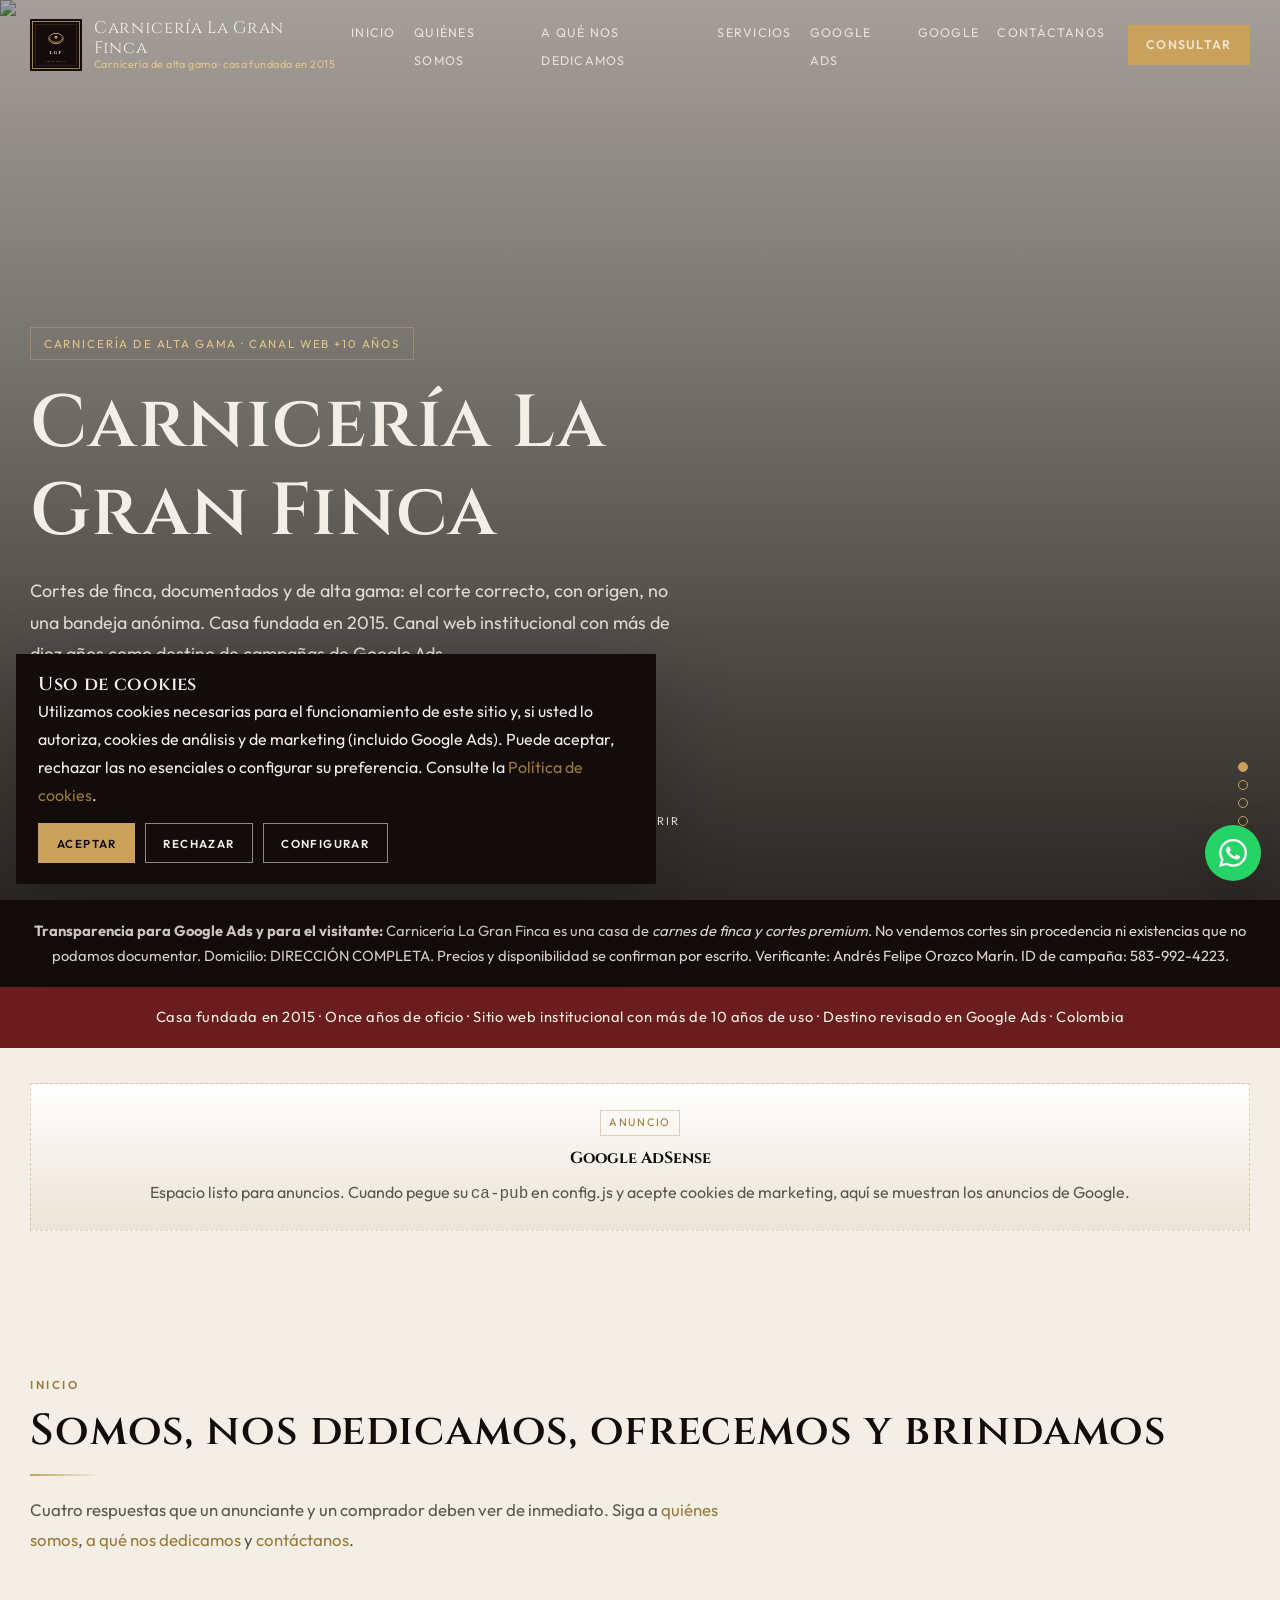
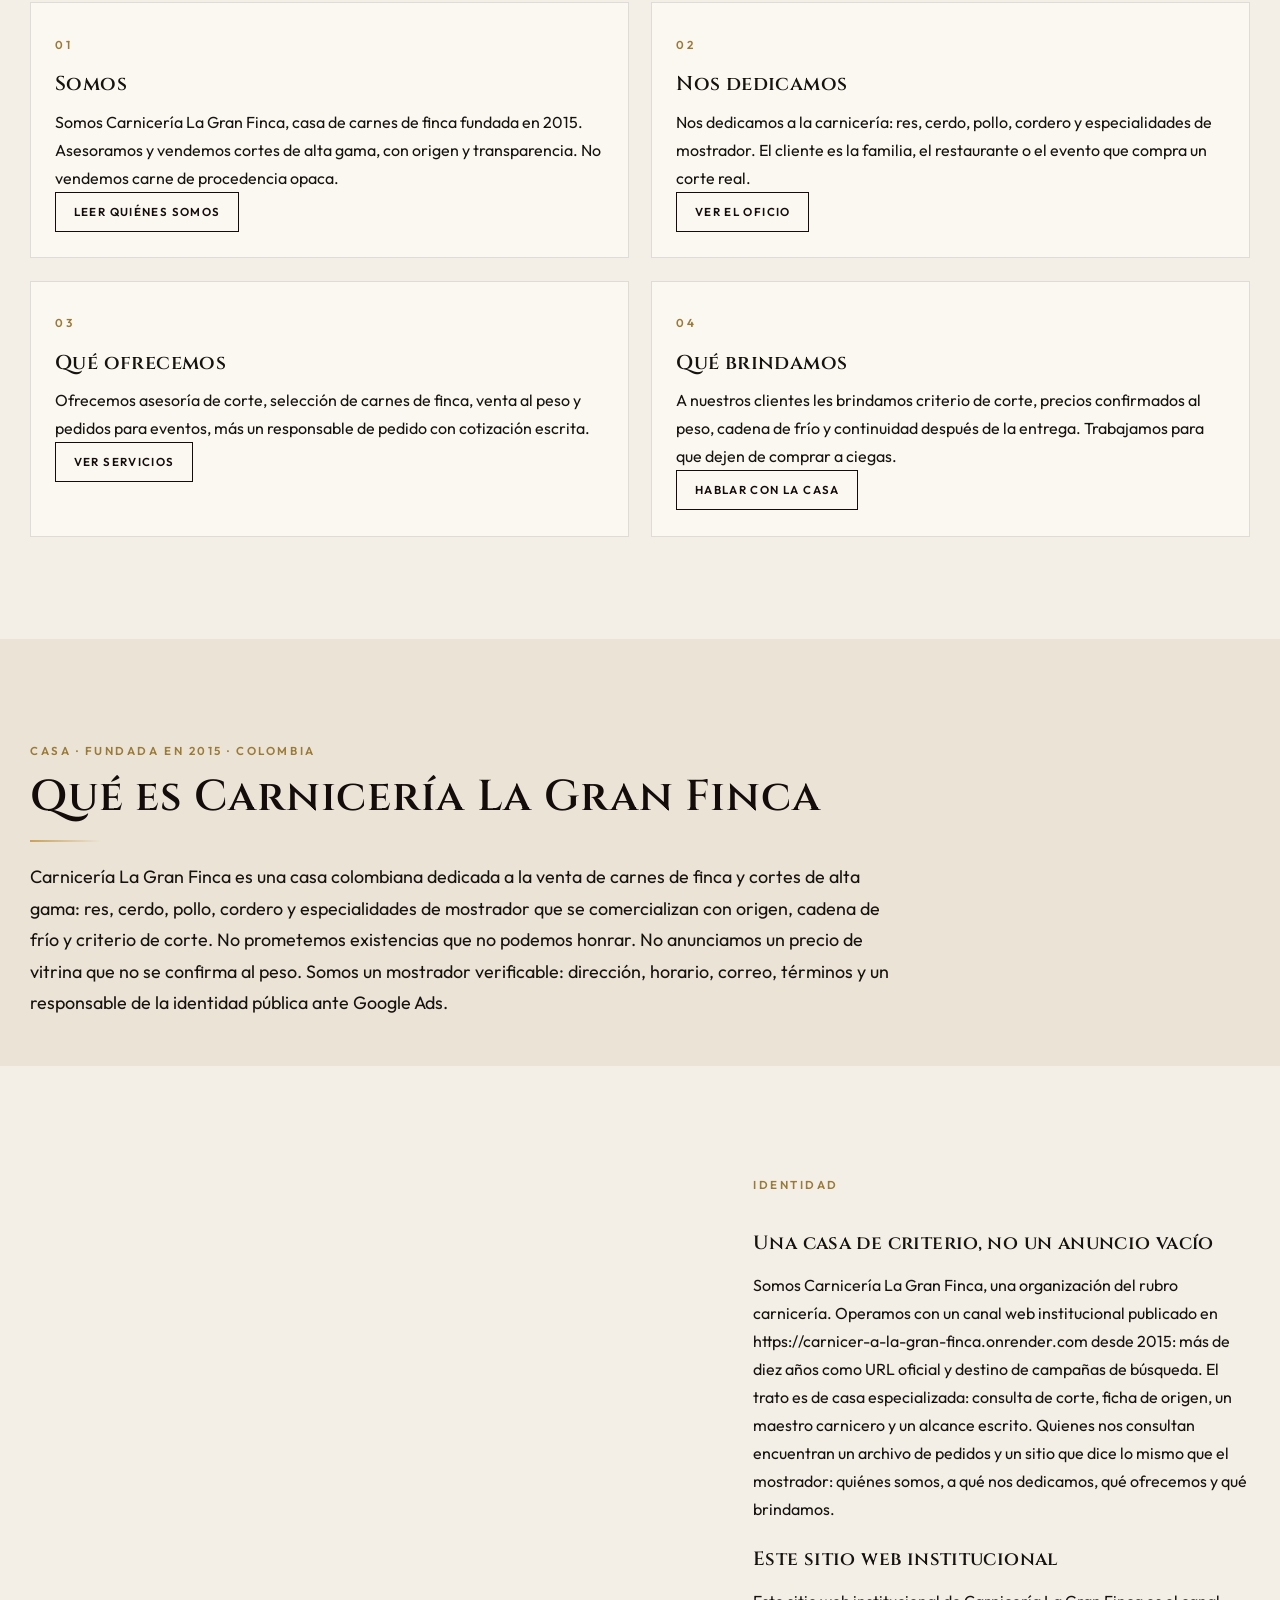
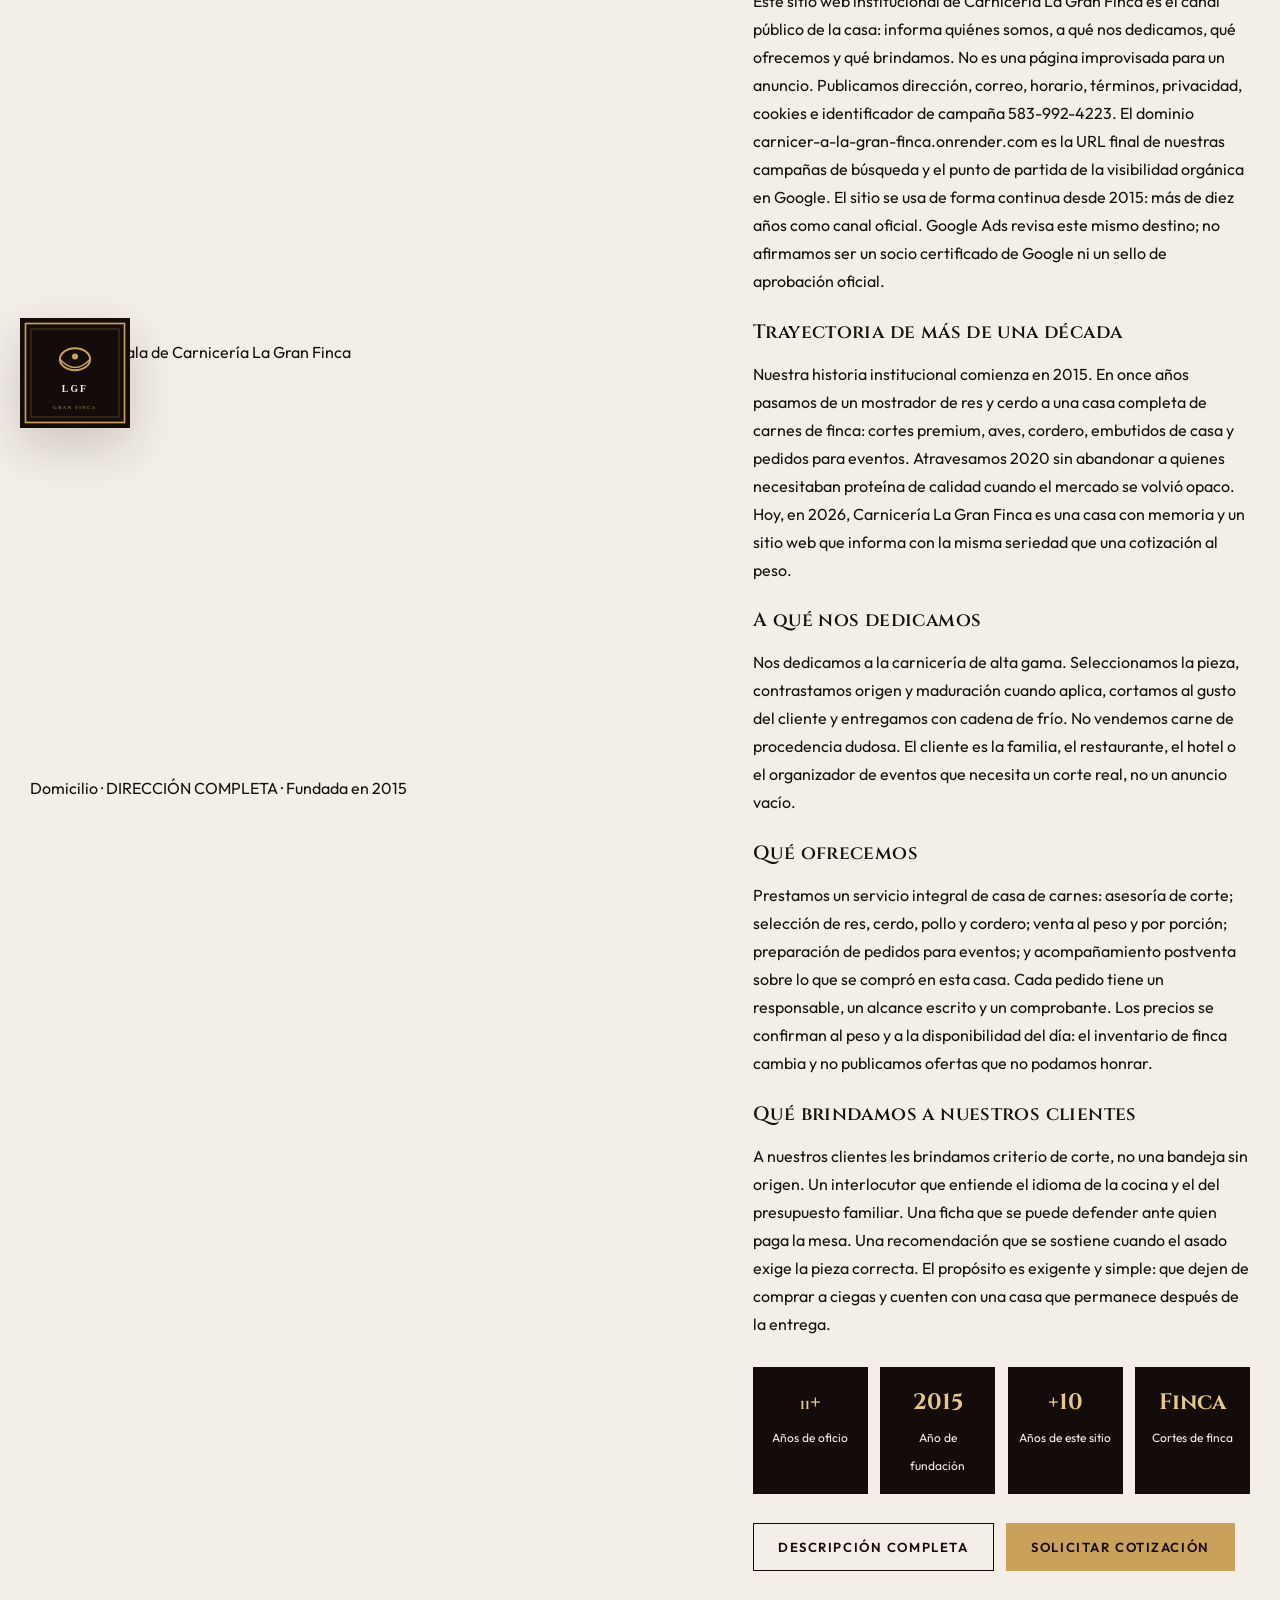
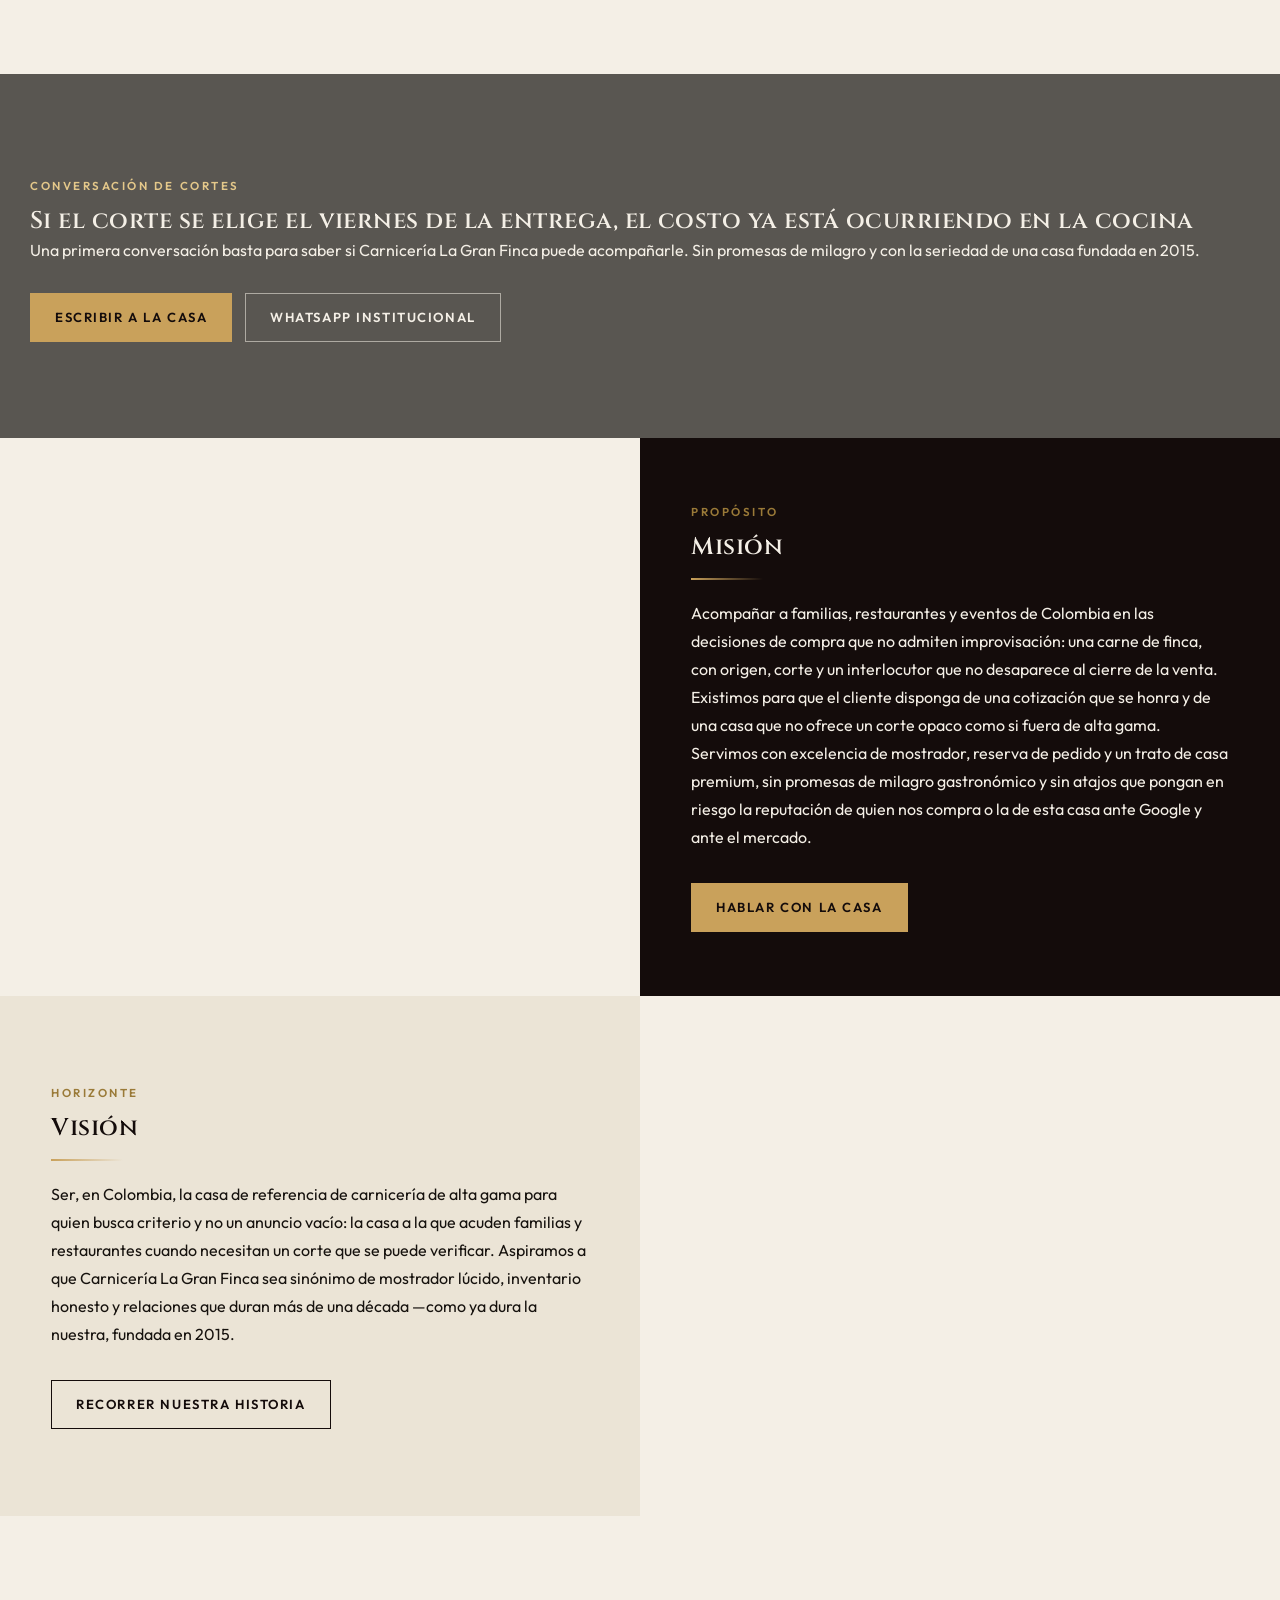
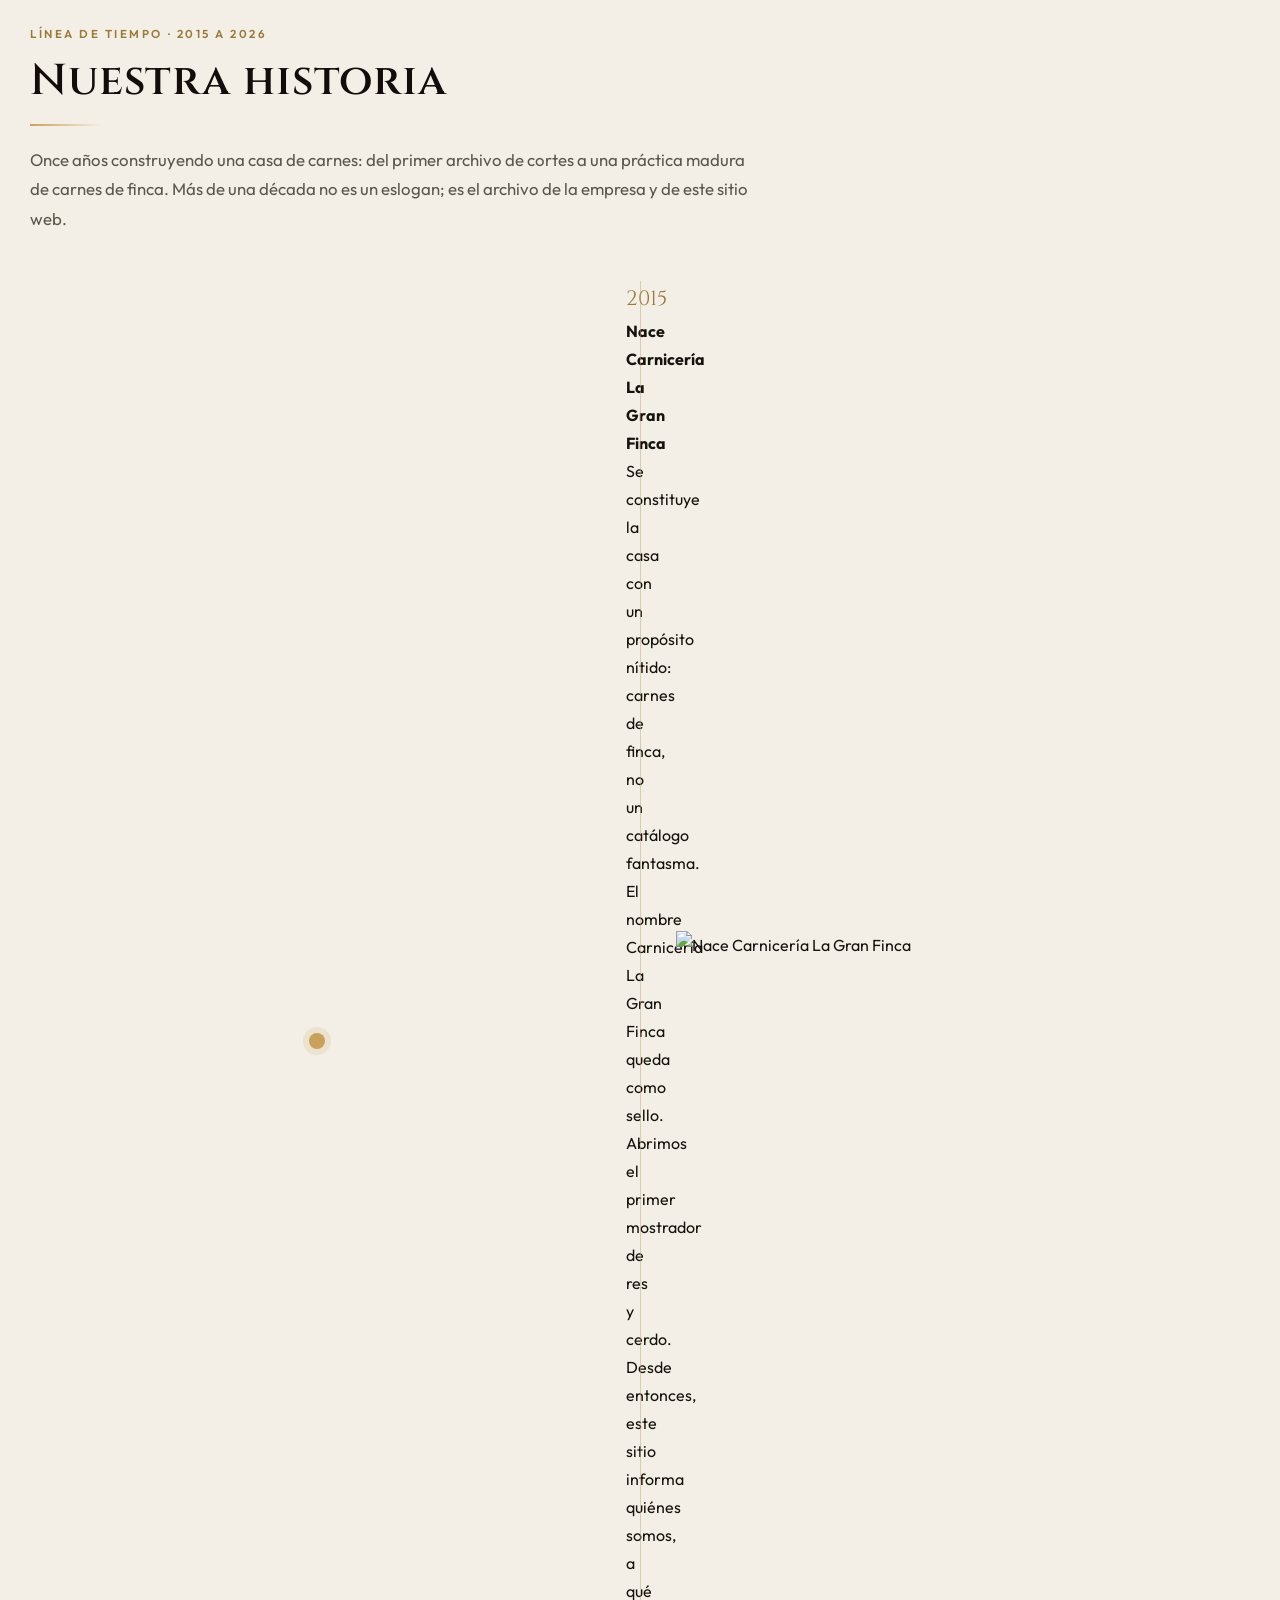
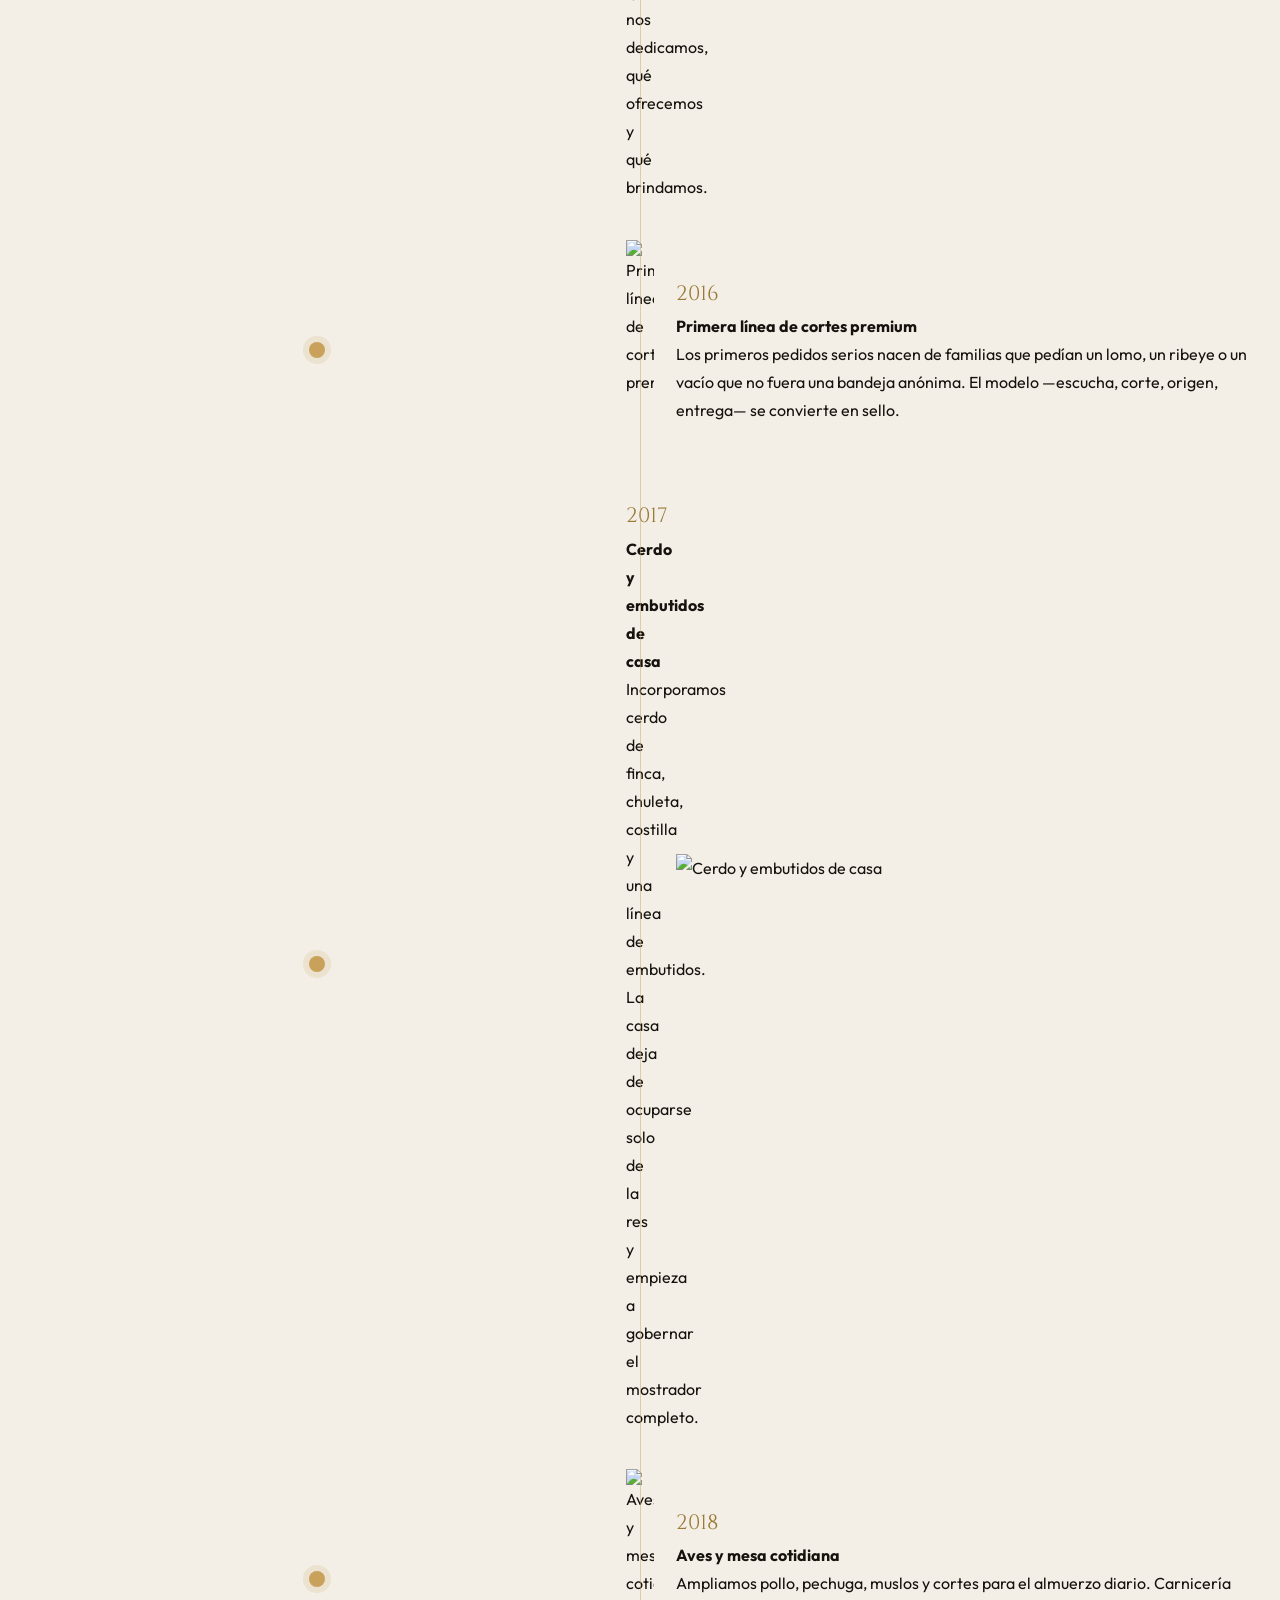
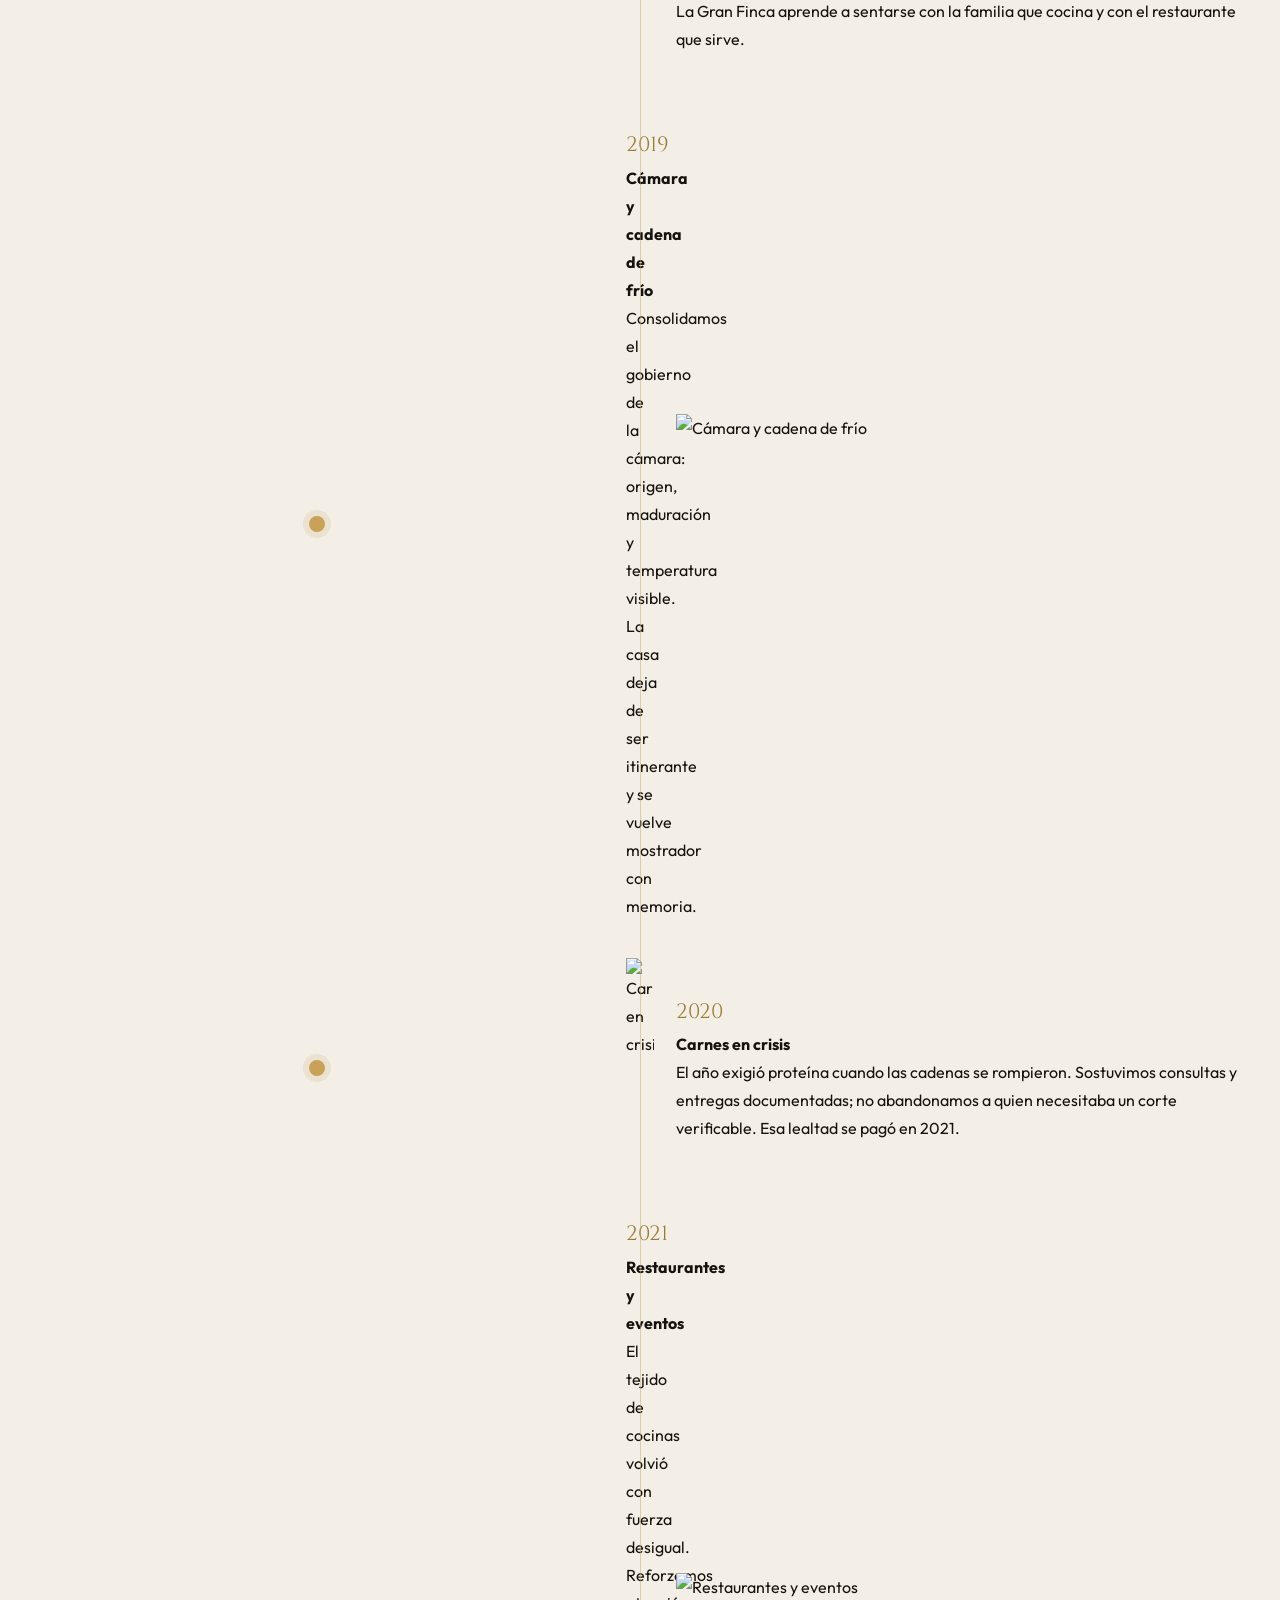
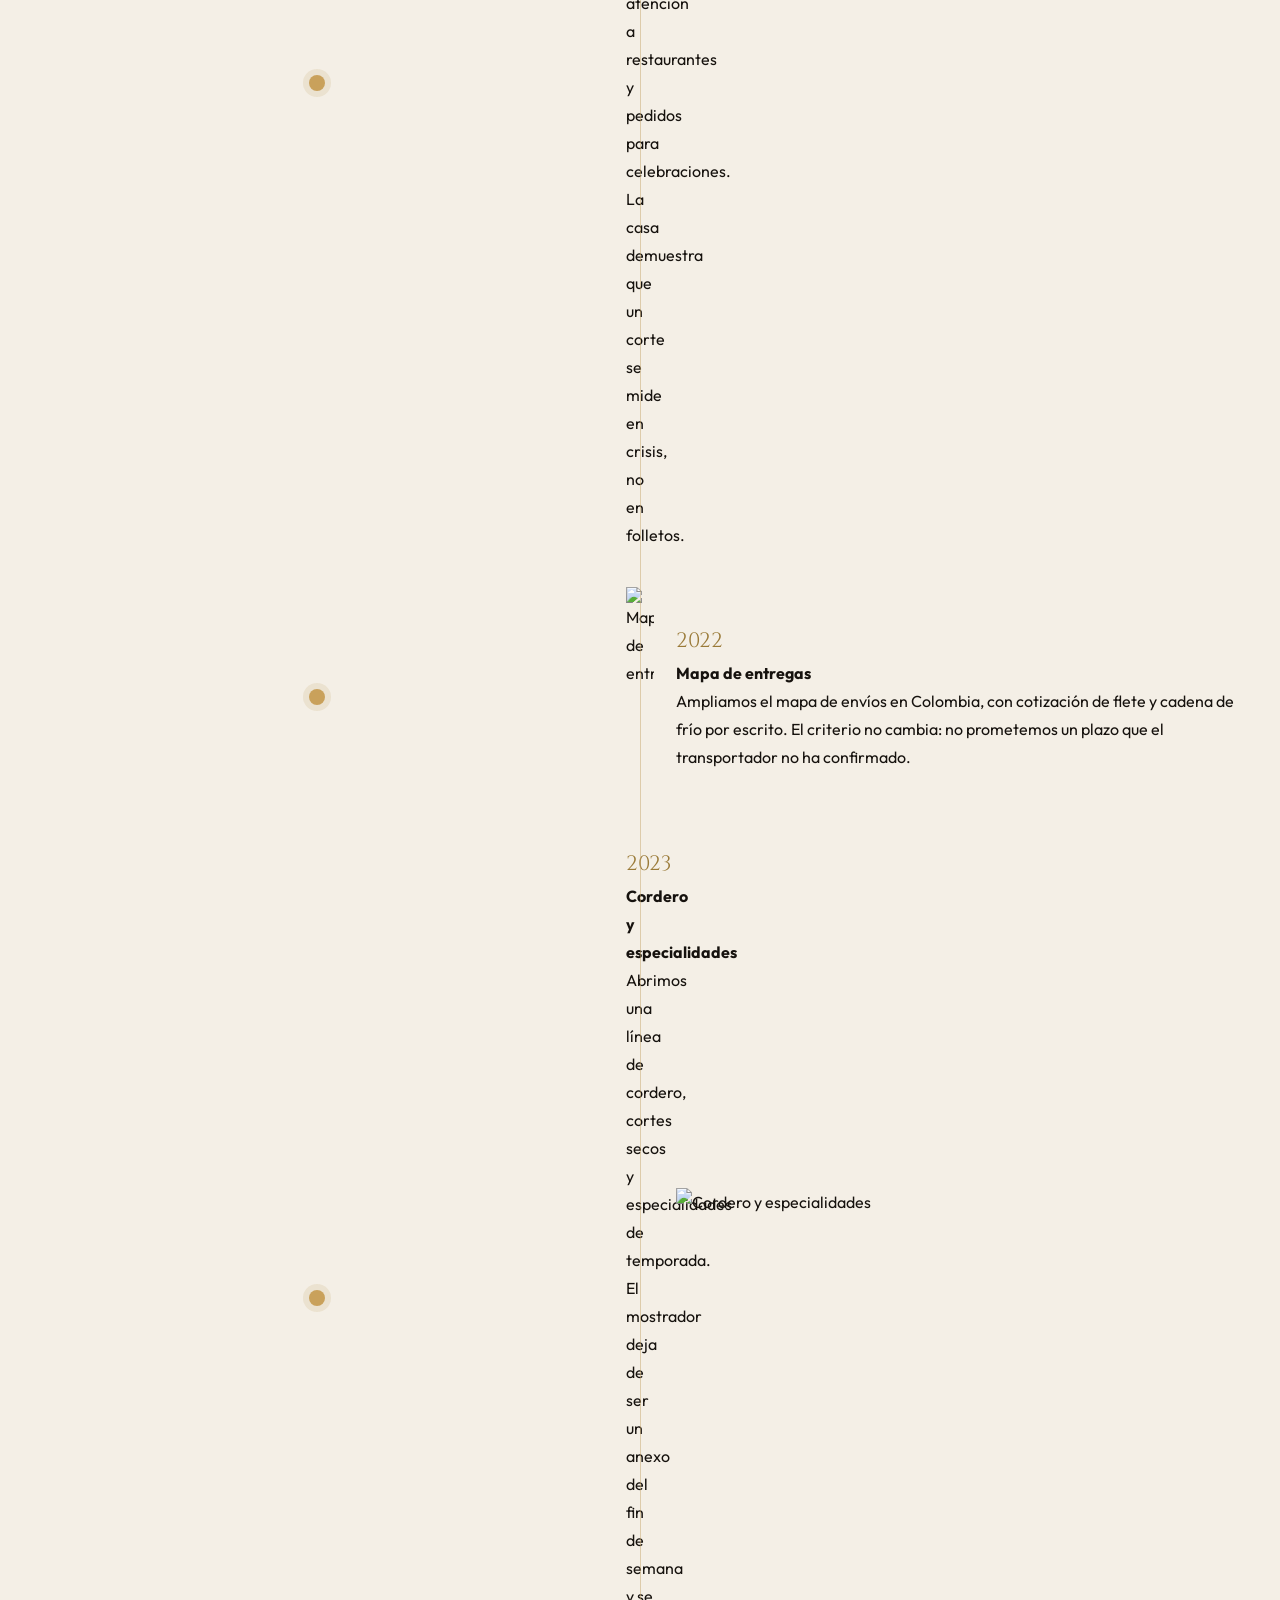
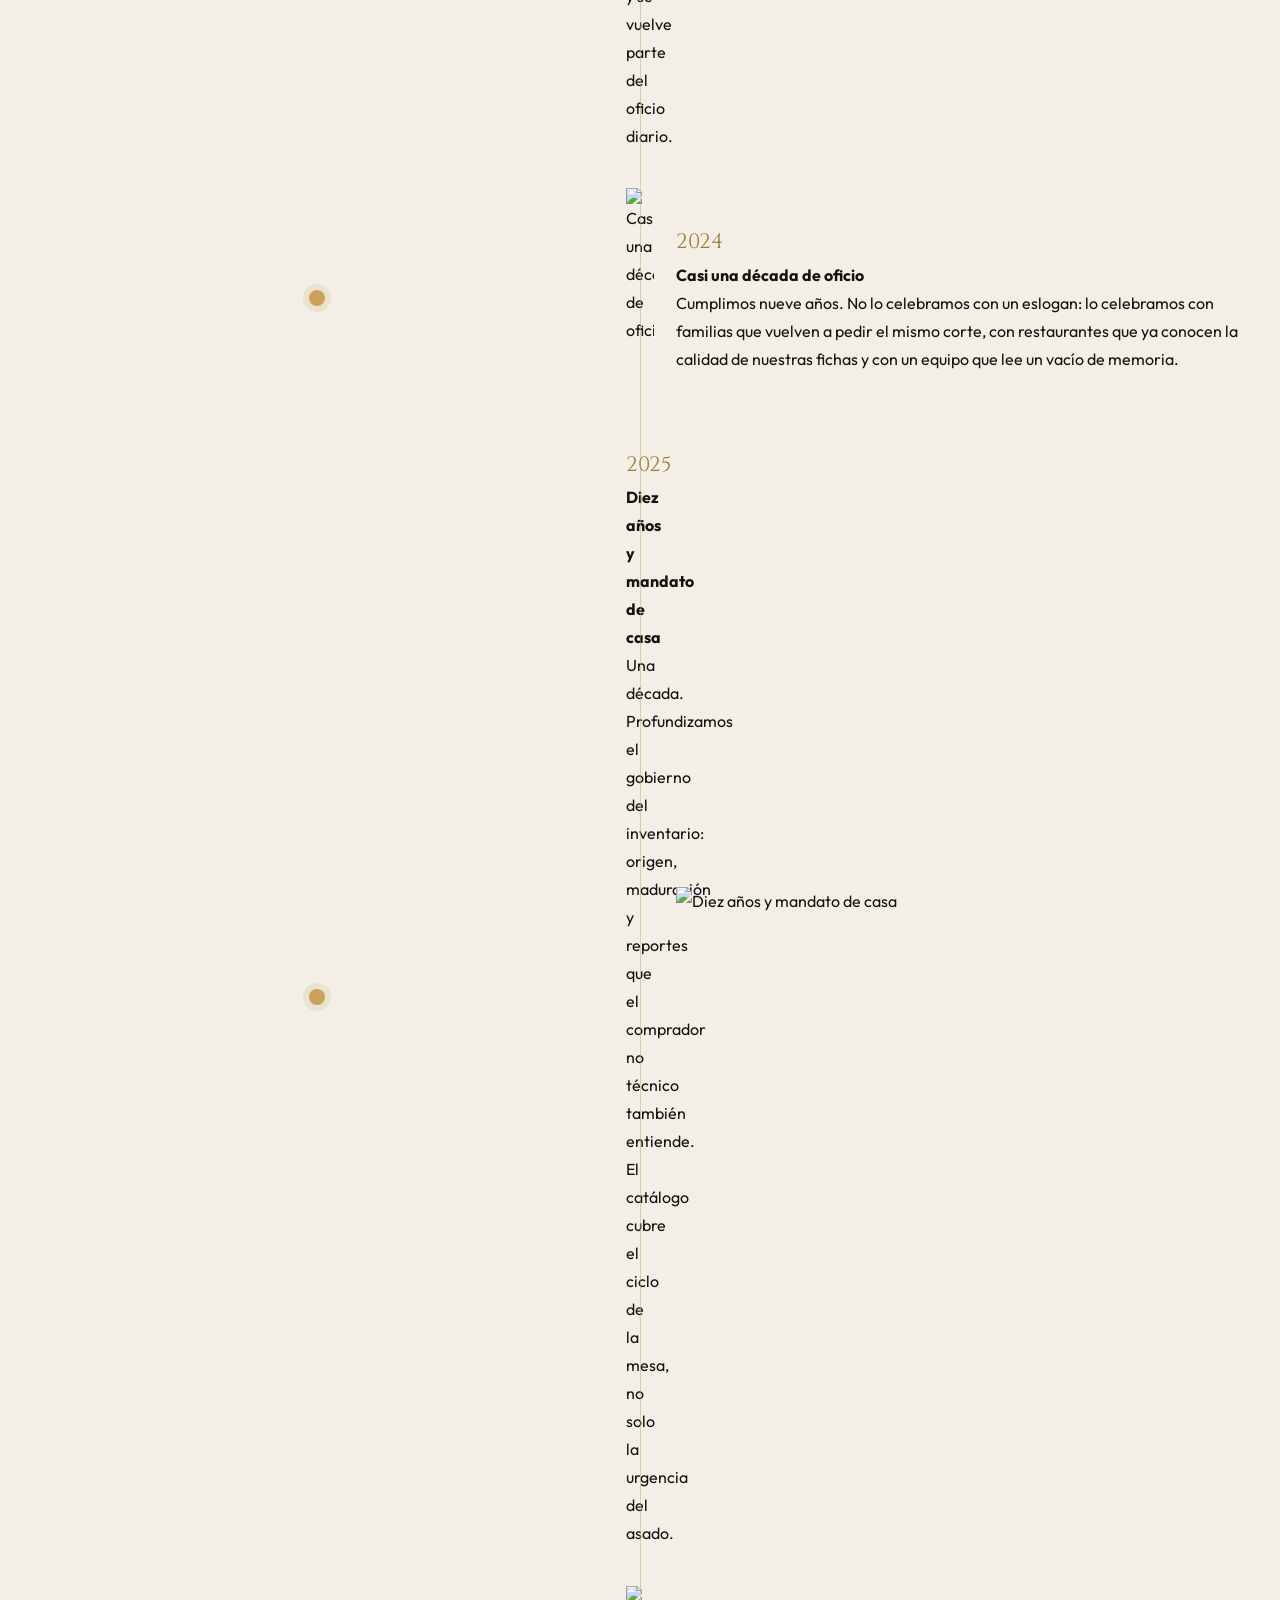
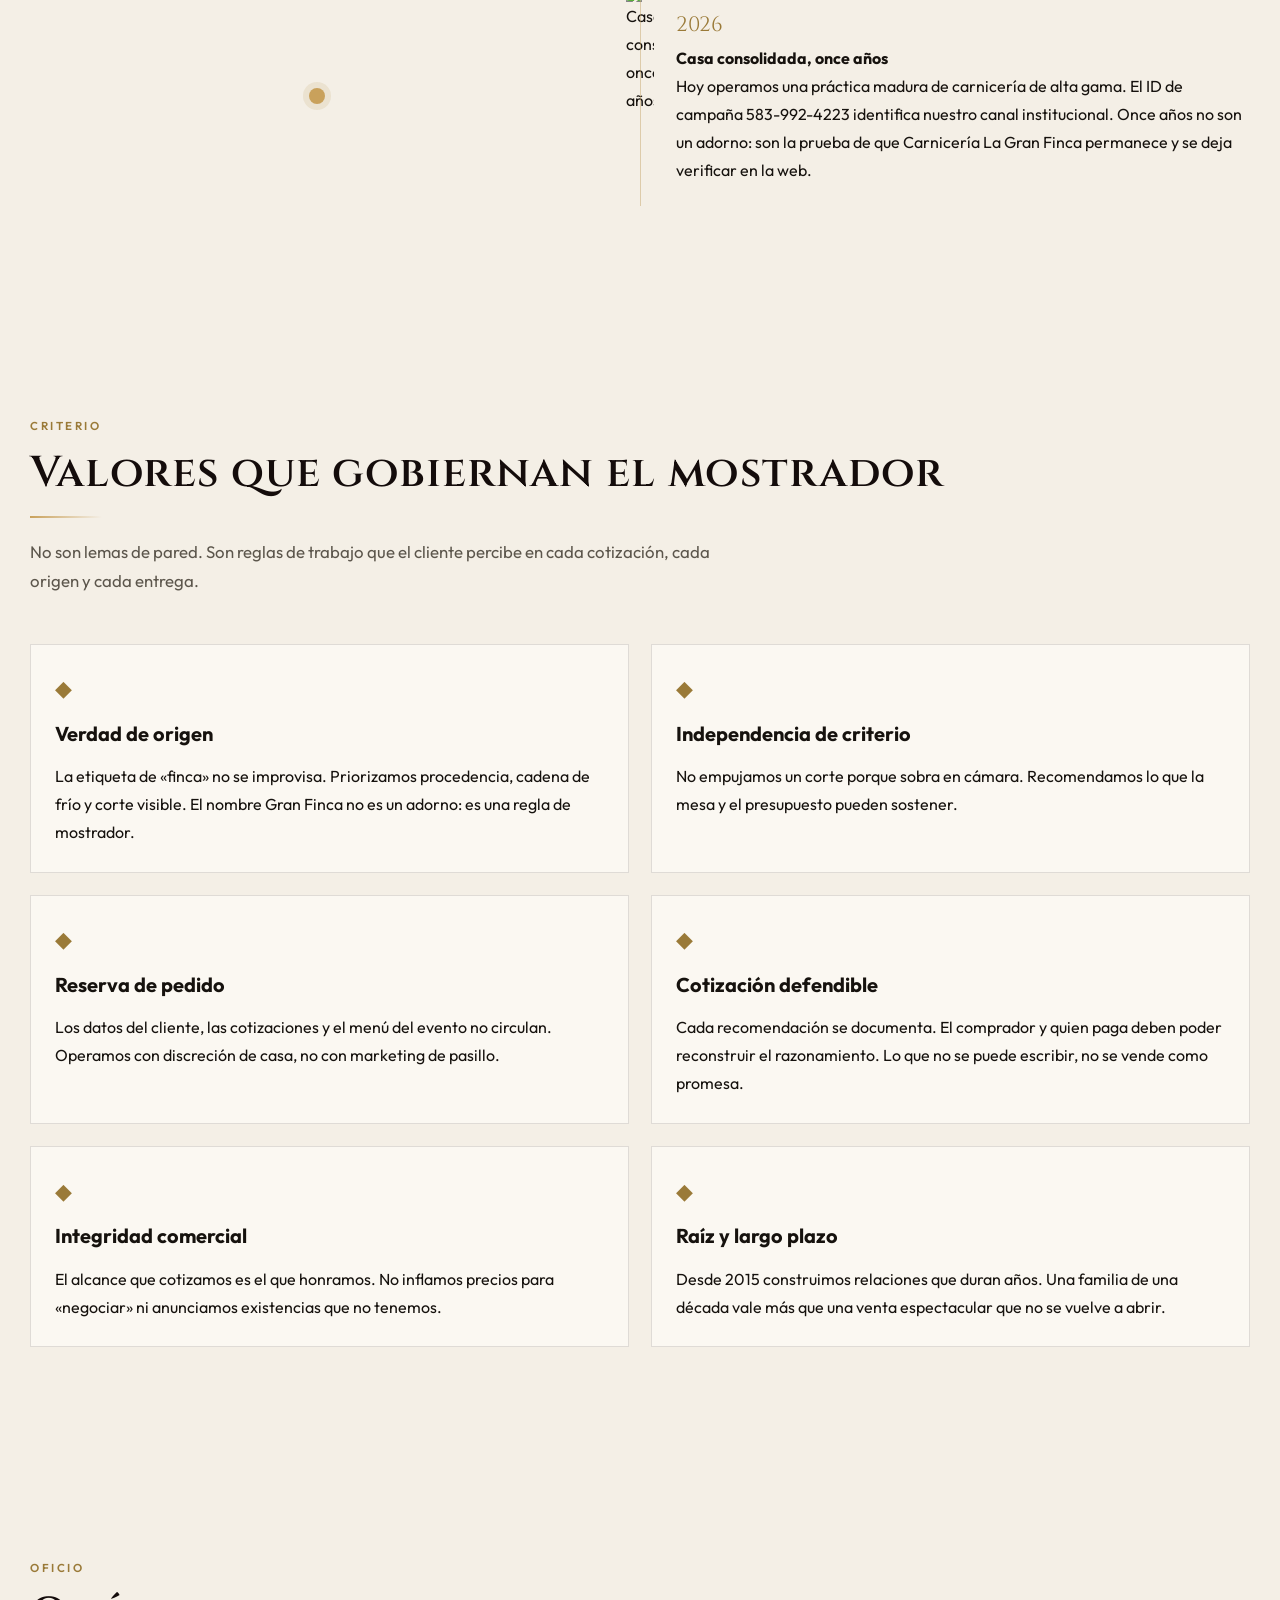
==== commit 288a6139: "Update index.html" ====
--- a/index.html
+++ b/index.html
@@ -1,6 +1,7 @@
 <!DOCTYPE html>
 <html lang="es">
 <head>
+  <meta name="google-site-verification" content="80mIg-5zW7qXaHYtgZKgHW6KMH7hElk2yZ5h78ZXanU" />
   <meta charset="UTF-8">
   <meta name="viewport" content="width=device-width, initial-scale=1.0, viewport-fit=cover">
   <meta name="description" content="Carnicería La Gran Finca: carnicería de carnes de finca. Sitio web institucional +10 años. Correo ryolimardunno@gmail.com. ID de campaña 583-992-4223.">
